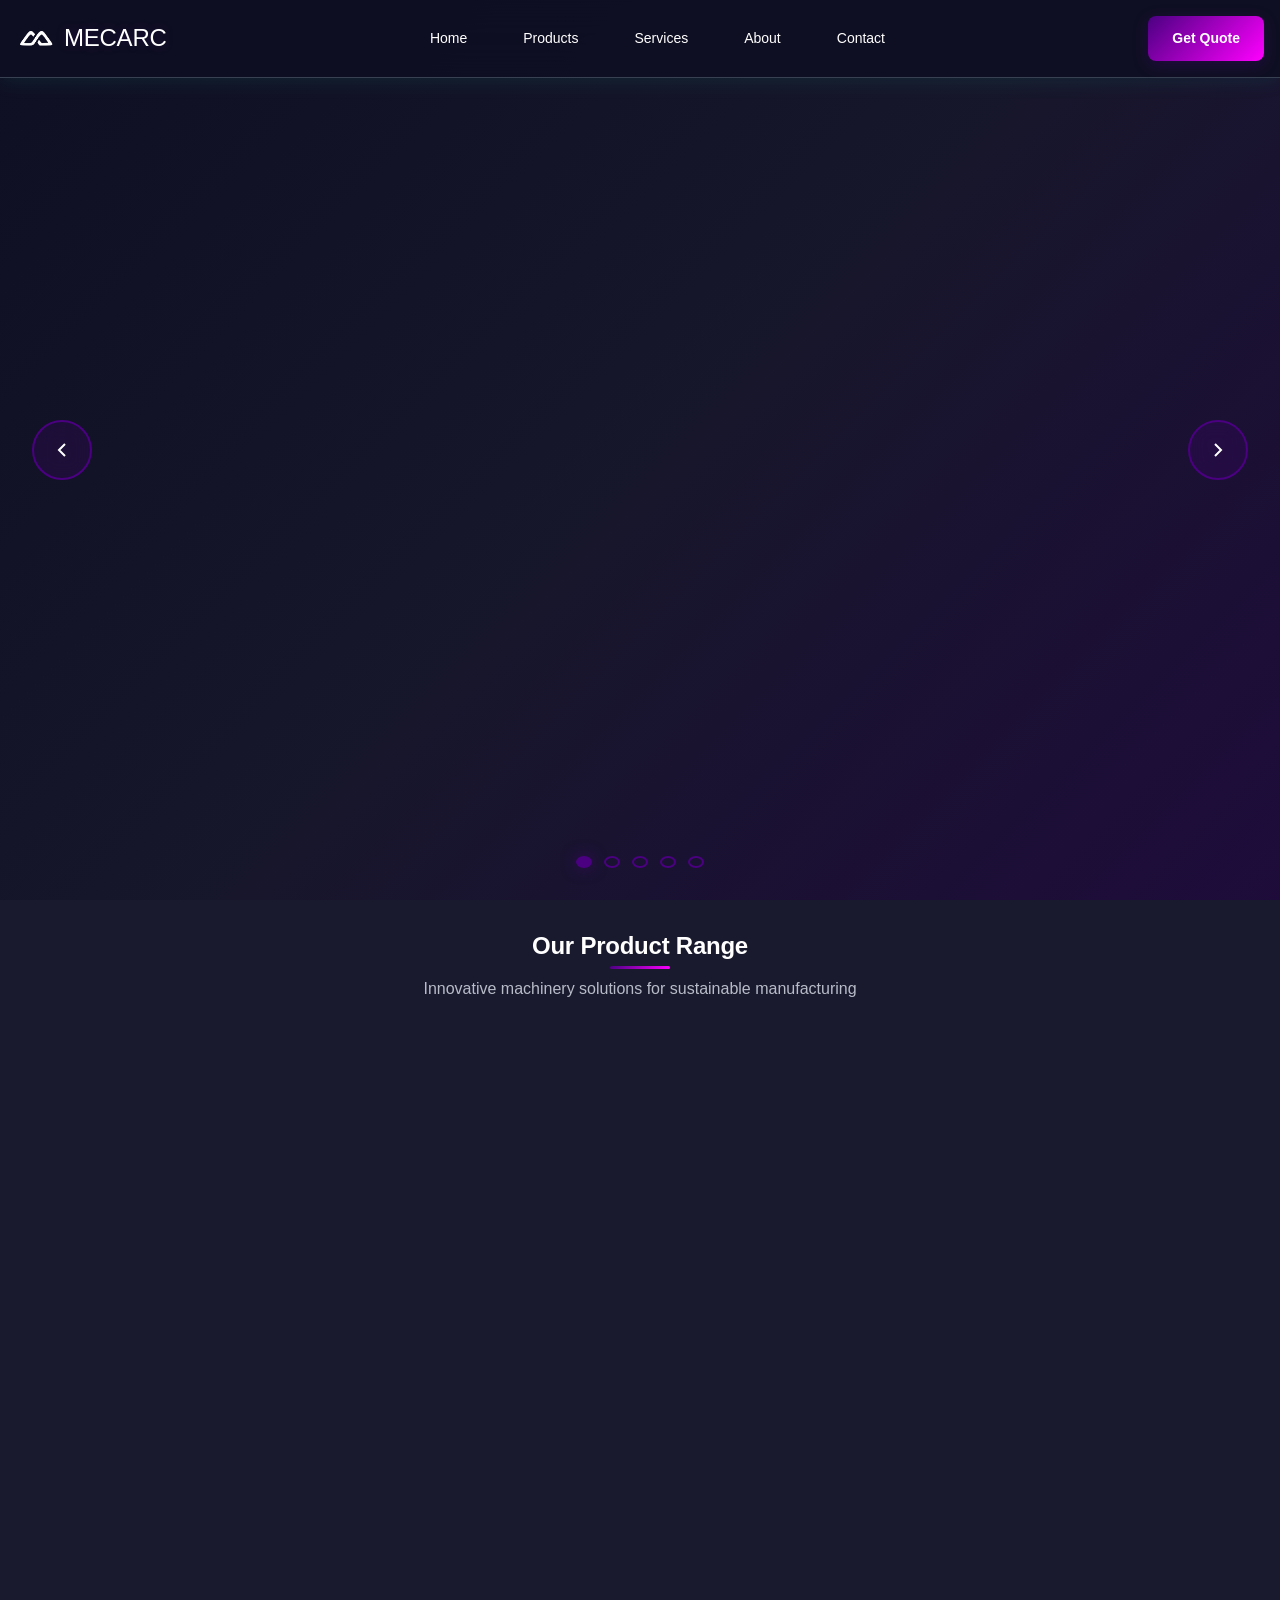
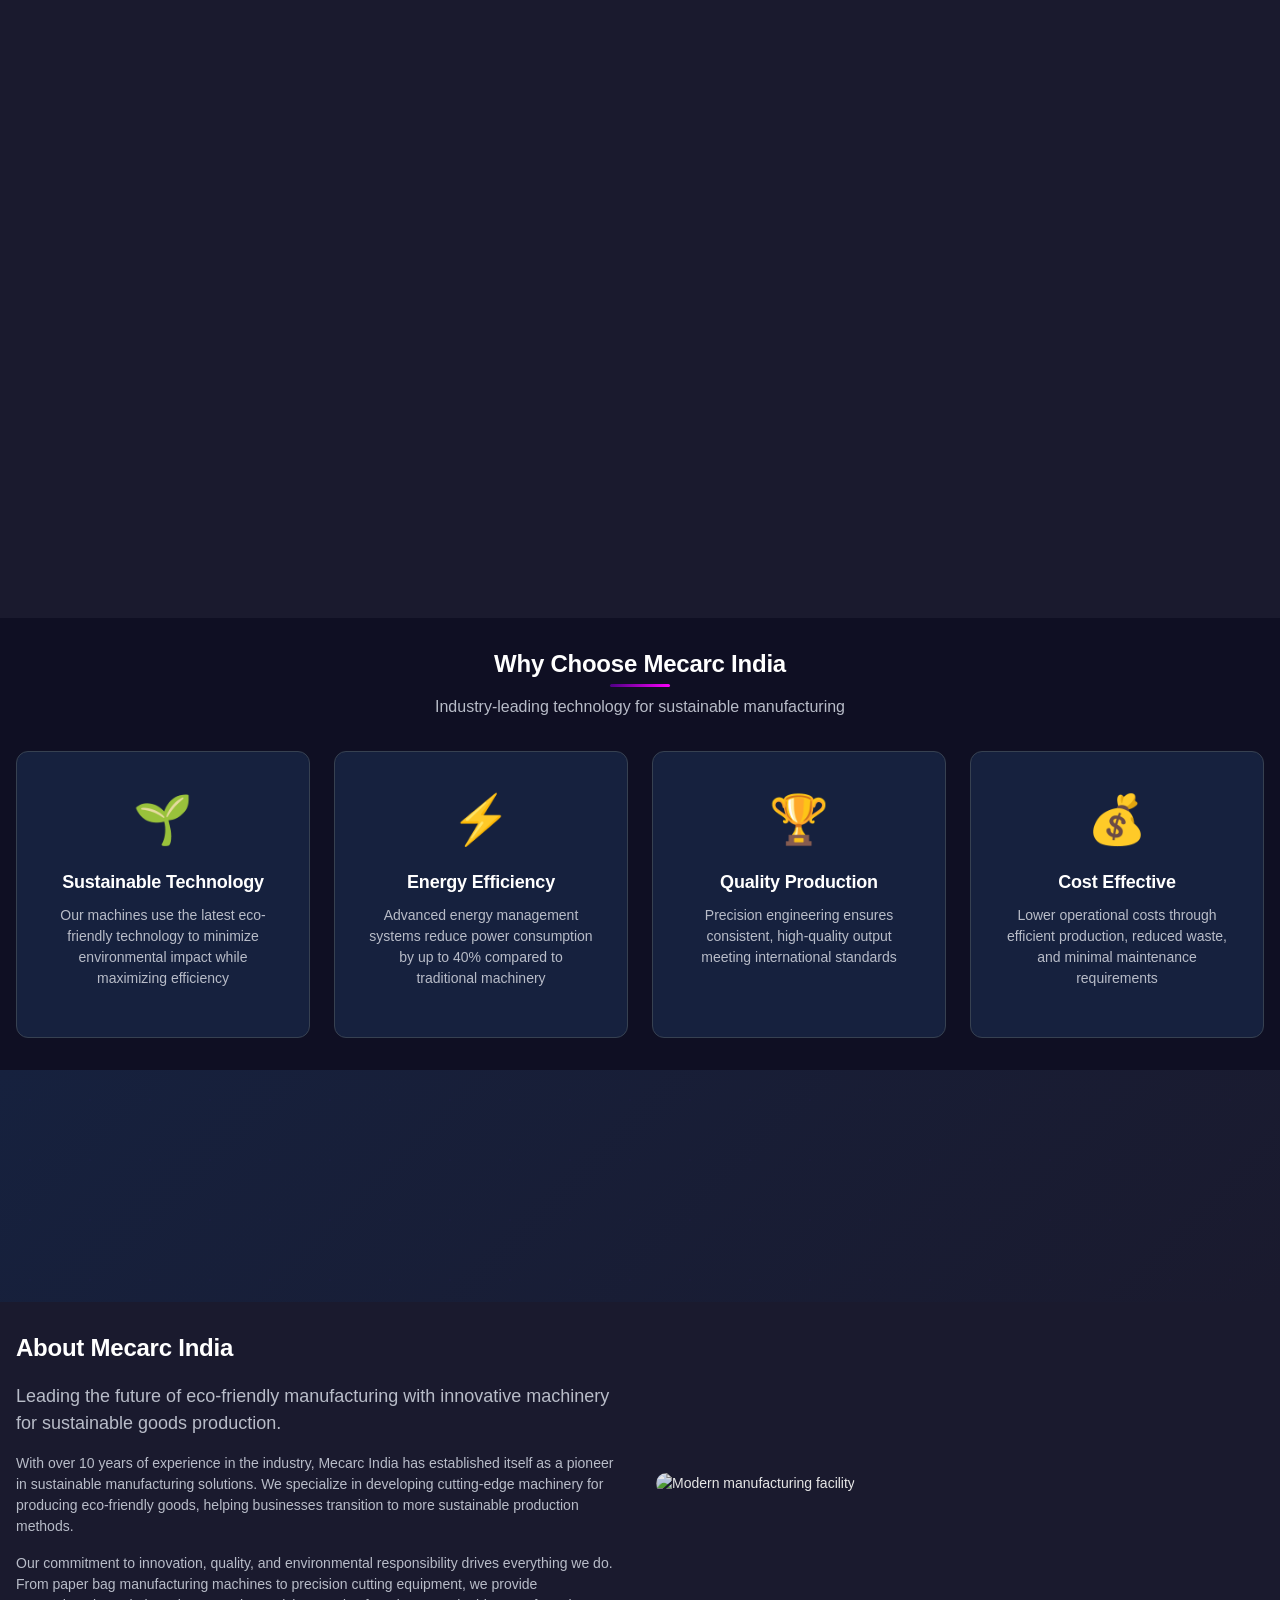
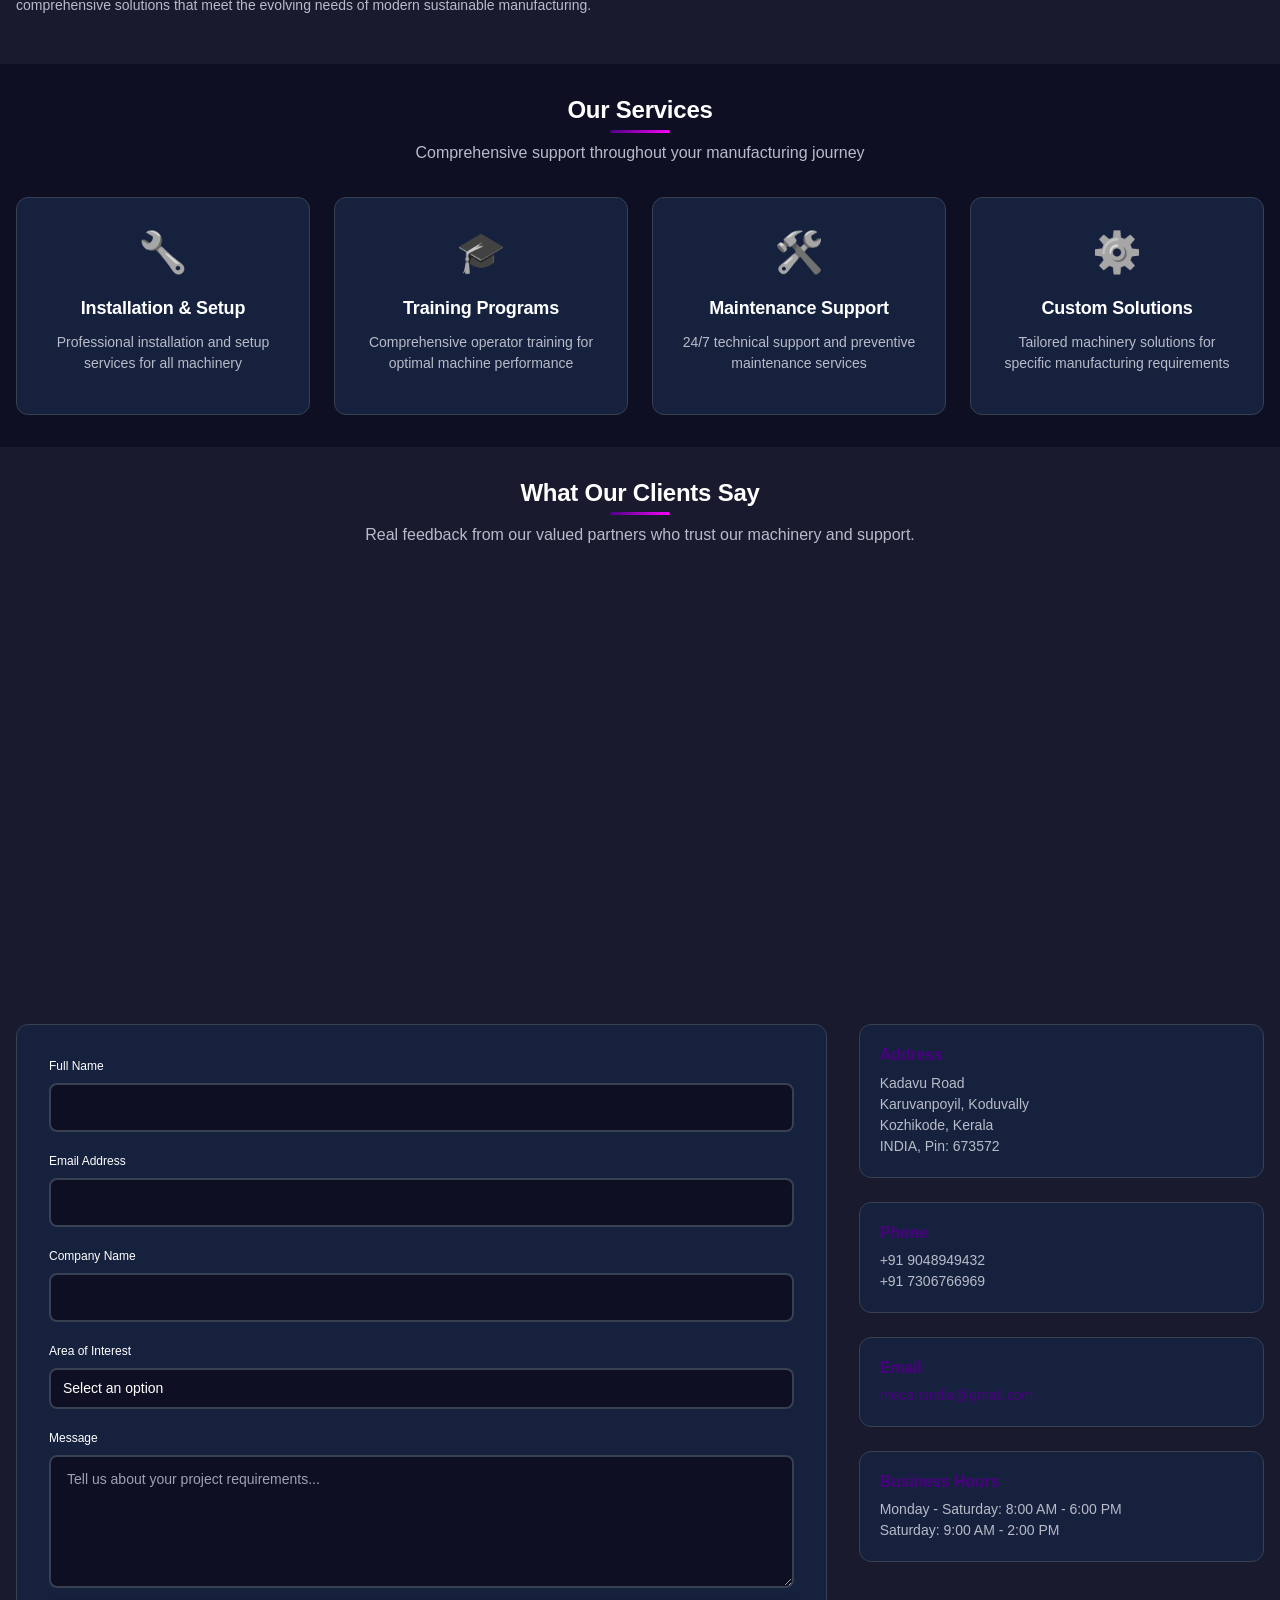
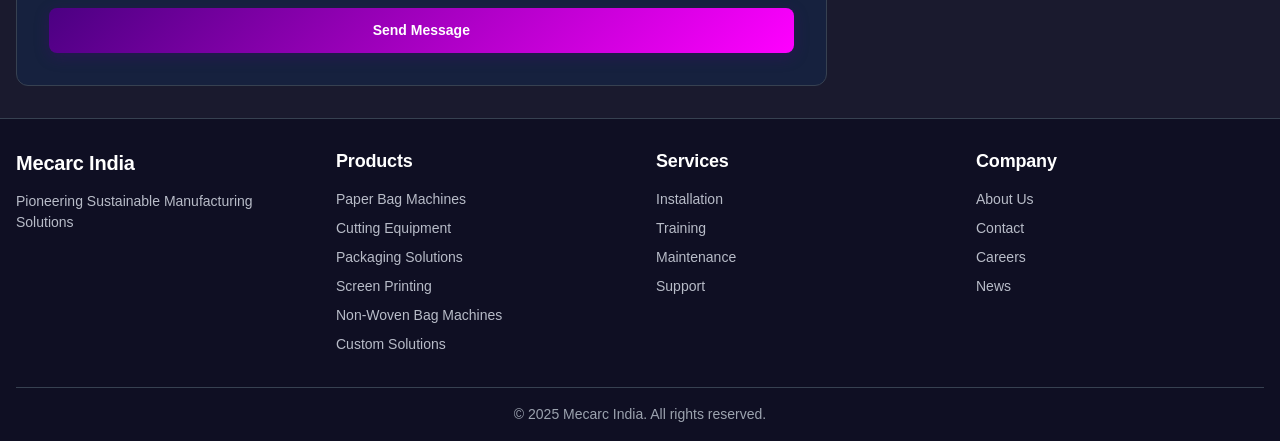
==== index.html @ 3e366e34 "first commit" ====
<!DOCTYPE html>
<html lang="en">
<head>
    <meta charset="UTF-8">
    <meta name="viewport" content="width=device-width, initial-scale=1.0">
    <title>MECARC</title>
    <link rel="icon" type="image/png" href="./assets/logo_main-removebg-preview.png">
    <link rel="stylesheet" href="/style.css">
    <link rel="preconnect" href="https://fonts.googleapis.com">
    <link rel="stylesheet" href="https://cdnjs.cloudflare.com/ajax/libs/font-awesome/7.0.1/css/all.min.css" integrity="sha512-2SwdPD6INVrV/lHTZbO2nodKhrnDdJK9/kg2XD1r9uGqPo1cUbujc+IYdlYdEErWNu69gVcYgdxlmVmzTWnetw==" crossorigin="anonymous" referrerpolicy="no-referrer" />
<link rel="preconnect" href="https://fonts.gstatic.com" crossorigin>
</head>
<body>
    <!-- Loading Screen -->
    <div id="loading-screen" class="loading-screen">
        <div class="loading-content">
            <div class="loading-logo">
                <div class="loading-logobb">
                    <img src="./assets/logo_white.png" alt="">
                    <h1>MECARC </h1>
                </div>
                <p class="loading-tagline">Pioneering Sustainable Manufacturing Solutions</p>
            </div>
            <div class="loading-spinner">
                <div class="spinner-ring"></div>
                <div class="spinner-ring"></div>
                <div class="spinner-ring"></div>
            </div>
            <div class="loading-progress">
                <div class="progress-bar">
                    <div class="progress-fill" id="progress-fill"></div>
                </div>
                <p class="loading-text" id="loading-text">Initializing sustainable solutions...</p>
            </div>
        </div>
        <div class="loading-particles">
            <div class="particle"></div>
            <div class="particle"></div>
            <div class="particle"></div>
            <div class="particle"></div>
            <div class="particle"></div>
        </div>
    </div>

    <!-- Header -->
    <header class="header">
        <nav class="container">
            <div class="nav-wrapper">
                <div class="logo">
                    <img src="./assets/logo_white.png" alt="logo">
                    <h2>MECARC</h2>
                </div>
                <ul class="nav-menu">
                    <li><a href="#home">Home</a></li>
                    <li><a href="#products">Products</a></li>
                    <li><a href="#services">Services</a></li>
                    <li><a href="#about">About</a></li>
                    <li><a href="#contact">Contact</a></li>
                </ul>
                <button class="btn btn--primary btn-sm " id="quote-btn">Get Quote</button>
                <button class="mobile-menu-toggle" id="mobile-toggle">
                    <span></span>
                    <span></span>
                    <span></span>
                </button>
            </div>
        </nav>
    </header>

    <!-- Hero Section with Carousel -->
    <section id="home" class="hero" class="heromain">
        <div class="hero-carousel">
            <div class="carousel-container">
                <div class="carousel-slides">
                    <div class="carousel-slide active">
                        <img data-src="https://pplx-res.cloudinary.com/image/upload/v1758708338/pplx_project_search_images/d7241088b15292969fc5c5bc770f0014090178eb.png" alt="Precision Cutting Technology" class="lazy-image">
                        <div class="carousel-overlay">
                            <div class="container">
                                <div class="carousel-content slide-animate" data-direction="left">
                                    <h1>Advanced Paper Bag Manufacturing</h1>
                                    <p class="carousel-subtitle">High-speed, eco-friendly production lines</p>
                                    <p class="carousel-description">State-of-the-art paper bag making machines producing 100-400 bags per minute with minimal environmental impact</p>
                                    <div class="hero-buttons">
                                        <button class="btn btn--primary btn--lg">Explore Products</button>
                                        <button class="btn btn--outline btn--lg">Learn More</button>
                                    </div>
                                </div>
                            </div>
                        </div>
                    </div>
                    <div class="carousel-slide">
                        <img src="https://pplx-res.cloudinary.com/image/upload/v1756820687/pplx_project_search_images/abcceca592b57b7df2e86b89976ed5fc7b86e25b.png" alt="Advanced Paper Bag Manufacturing" class="lazy-image loaded">
                        <div class="carousel-overlay">
                            <div class="container">
                                <div class="carousel-content slide-animate" data-direction="left">
                                    <h1>Precision Cutting Technology</h1>
                                    <p class="carousel-subtitle">Automated cutting solutions for sustainable materials</p>
                                    <p class="carousel-description">Advanced cutting equipment with laser precision and material optimization for maximum efficiency</p>
                                    <div class="hero-buttons">
                                        <button class="btn btn--primary btn--lg">Explore Products</button>
                                        <button class="btn btn--outline btn--lg">Learn More</button>
                                    </div>
                                </div>
                            </div>
                        </div>
                    </div>
                    <div class="carousel-slide">
                        <img data-src="https://pplx-res.cloudinary.com/image/upload/v1758708338/pplx_project_search_images/3263dfacdeaad4b8c112d42db6dfe8876775d1c0.png" alt="Sustainable Packaging Solutions" class="lazy-image">
                        <div class="carousel-overlay">
                            <div class="container">
                                <div class="carousel-content slide-animate" data-direction="left">
                                    <h1>Sustainable Packaging Solutions</h1>
                                    <p class="carousel-subtitle">Complete eco-friendly packaging production lines</p>
                                    <p class="carousel-description">Integrated packaging systems for biodegradable and recyclable packaging materials</p>
                                    <div class="hero-buttons">
                                        <button class="btn btn--primary btn--lg">Explore Products</button>
                                        <button class="btn btn--outline btn--lg">Learn More</button>
                                    </div>
                                </div>
                            </div>
                        </div>
                    </div>
                    <div class="carousel-slide">
                        <img data-src="https://pplx-res.cloudinary.com/image/upload/v1754898346/pplx_project_search_images/19fd70a22fcf6950030238e7413998859d4ea898.png" alt="Industrial Automation Excellence" class="lazy-image">
                        <div class="carousel-overlay">
                            <div class="container">
                                <div class="carousel-content slide-animate" data-direction="left">
                                    <h1>Industrial Automation Excellence</h1>
                                    <p class="carousel-subtitle">Smart manufacturing for sustainable production</p>
                                    <p class="carousel-description">Robotic automation and AI-driven systems for efficient, sustainable manufacturing processes</p>
                                    <div class="hero-buttons">
                                        <button class="btn btn--primary btn--lg">Explore Products</button>
                                        <button class="btn btn--outline btn--lg">Learn More</button>
                                    </div>
                                </div>
                            </div>
                        </div>
                    </div>
                    <div class="carousel-slide">
                        <img data-src="https://pplx-res.cloudinary.com/image/upload/v1755081515/pplx_project_search_images/ad6e1b0fec8a05e3d9b2b88b2b0d9cd422f11662.png" alt="Green Manufacturing Facilities" class="lazy-image">
                        <div class="carousel-overlay">
                            <div class="container">
                                <div class="carousel-content slide-animate" data-direction="left">
                                    <h1>Green Manufacturing Facilities</h1>
                                    <p class="carousel-subtitle">Energy-efficient production environments</p>
                                    <p class="carousel-description">Modern facilities designed for maximum energy efficiency and minimal environmental footprint</p>
                                    <div class="hero-buttons">
                                        <button class="btn btn--primary btn--lg">Explore Products</button>
                                        <button class="btn btn--outline btn--lg">Learn More</button>
                                    </div>
                                </div>
                            </div>
                        </div>
                    </div>
                </div>
                
                <!-- Carousel Navigation -->
                <button class="carousel-btn carousel-prev" id="prevBtn">
                    <svg width="24" height="24" viewBox="0 0 24 24" fill="none" stroke="currentColor" stroke-width="2">
                        <polyline points="15,18 9,12 15,6"></polyline>
                    </svg>
                </button>
                <button class="carousel-btn carousel-next" id="nextBtn">
                    <svg width="24" height="24" viewBox="0 0 24 24" fill="none" stroke="currentColor" stroke-width="2">
                        <polyline points="9,18 15,12 9,6"></polyline>
                    </svg>
                </button>
                
                <!-- Carousel Indicators -->
                <div class="carousel-indicators">
                    <button class="carousel-indicator active" data-slide="0"></button>
                    <button class="carousel-indicator" data-slide="1"></button>
                    <button class="carousel-indicator" data-slide="2"></button>
                    <button class="carousel-indicator" data-slide="3"></button>
                    <button class="carousel-indicator" data-slide="4"></button>
                </div>
            </div>
        </div>
    </section>

    <!-- Products Section -->
    <section id="products" class="products">
        <div class="container">
            <div class="section-header">
                <h2>Our Product Range</h2>
                <p>Innovative machinery solutions for sustainable manufacturing</p>
            </div>
            <div class="products-grid">
                <div class="product-card slide-animate" data-direction="left" data-delay="0">
                    <div class="product-image">
                        <img src="https://pplx-res.cloudinary.com/image/upload/v1756820687/pplx_project_search_images/abcceca592b57b7df2e86b89976ed5fc7b86e25b.png" alt="Paper Bag Manufacturing Machine" class="lazy-image loaded">
                    </div>
                    <div class="product-content">
                        <h3>Paper Bag Manufacturing Machines</h3>
                        <p>Fully automatic paper bag making machines producing 100-400 bags per minute with minimal waste</p>
                        <ul class="feature-list">
                            <li>High-speed production</li>
                            <li>Energy efficient</li>
                            <li>Minimal waste generation</li>
                            <li>Easy operation</li>
                        </ul>
                        <a href="/products/product-details.html" id="paper-bag-learn-more" class="btn btn--primary">Learn More</a>
                    </div>
                </div>

                <div class="product-card slide-animate" data-direction="right" data-delay="200">
                    <div class="product-image">
                        <img src="https://pplx-res.cloudinary.com/image/upload/v1758708338/pplx_project_search_images/d7241088b15292969fc5c5bc770f0014090178eb.png" alt="Precision Cutting Equipment" class="lazy-image loaded">
                    </div>
                    <div class="product-content">
                        <h3>Precision Cutting Equipment</h3>
                        <p>Advanced cutting machines for sustainable materials with precision and efficiency</p>
                        <ul class="feature-list">
                            <li>Laser precision</li>
                            <li>Material optimization</li>
                            <li>Automated cutting</li>
                            <li>Safety systems</li>
                        </ul>
                        <a href="/products/product-details-cutting.html" id="cutting-equipment-learn-more" class="btn btn--primary">Learn More</a>
                    </div>
                </div>

                <div class="product-card slide-animate" data-direction="left" data-delay="400">
                    <div class="product-image">
                        <img src="https://pplx-res.cloudinary.com/image/upload/v1758708338/pplx_project_search_images/3263dfacdeaad4b8c112d42db6dfe8876775d1c0.png" alt="Eco-Packaging Solutions" class="lazy-image loaded">
                    </div>
                    <div class="product-content">
                        <h3>Eco-Packaging Solutions</h3>
                        <p>Complete packaging line equipment for environmentally friendly packaging materials</p>
                        <ul class="feature-list">
                            <li>Recyclable materials</li>
                            <li>Reduced packaging</li>
                            <li>Automated systems</li>
                            <li>Quality control</li>
                        </ul>
                        <a href="/products/product-details-eco-packaging.html" id="eco-packaging-learn-more" class="btn btn--primary">Learn More</a>
                    </div>
                </div>

                <div class="product-card slide-animate" data-direction="right" data-delay="0">
                    <div class="product-image">
                        <img src="/assets/Screen Printing Machine.png" alt="Screen Printing Machine" class="lazy-image loaded">
                    </div>
                    <div class="product-content">
                        <h3>Screen Printing Machine</h3>
                        <p>Versatile screen printing machines for high-quality prints on textiles, paper, and other flat substrates.</p>
                        <ul class="feature-list">
                            <li>Multi-color stations</li>
                            <li>Precise registration</li>
                            <li>Durable construction</li>
                            <li>Easy adjustments</li>
                        </ul>
                        <a href="/products/product-details-screen-printing.html" id="screen-printing-learn-more" class="btn btn--primary">Learn More</a>
                    </div>
                </div>

                <div class="product-card slide-animate" data-direction="left" data-delay="200">
                    <div class="product-image">
                        <img src="/assets/cleaned_image (1).png" alt="Non-Woven Bag Making Machine" class="lazy-image loaded">
                    </div>
                    <div class="product-content">
                        <h3>Non-Woven Bag Making Machines</h3>
                        <p>Efficiently produce durable, reusable non-woven fabric bags in various shapes and sizes.</p>
                        <ul class="feature-list">
                            <li>Multiple bag types</li>
                            <li>Computerized control</li>
                            <li>High production speed</li>
                            <li>Eco-friendly alternative</li>
                        </ul>
                        <a href="/products/product-details-non-woven.html" id="non-woven-learn-more" class="btn btn--primary">Learn More</a>
                    </div>
                </div>

                <div class="product-card slide-animate" data-direction="right" data-delay="400">
                    <div class="product-image">
                        <img src="/assets/Paper Straw Making Machines.jpeg" alt="Paper Straw Making Machine" class="lazy-image loaded">
                    </div>
                    <div class="product-content">
                        <h3>Paper Straw Making Machines</h3>
                        <p>Automated solutions for manufacturing biodegradable and food-safe paper drinking straws.</p>
                        <ul class="feature-list">
                            <li>Multi-blade cutting</li>
                            <li>High-speed winding</li>
                            <li>Food-grade materials</li>
                            <li>Adjustable straw diameter</li>
                        </ul>
                        <a href="/products/product-details-paper-straw.html" id="paper-straw-learn-more" class="btn btn--primary">Learn More</a>
                    </div>
                </div>

            </div>
        </div>
    </section>

    <!-- Benefits Section -->
    <section class="benefits">
        <div class="container">
            <div class="section-header">
                <h2>Why Choose Mecarc India</h2>
                <p>Industry-leading technology for sustainable manufacturing</p>
            </div>
            <div class="benefits-grid">
                <div class="benefit-card">
                    <div class="benefit-icon">🌱</div>
                    <h3>Sustainable Technology</h3>
                    <p>Our machines use the latest eco-friendly technology to minimize environmental impact while maximizing efficiency</p>
                </div>
                <div class="benefit-card">
                    <div class="benefit-icon">⚡</div>
                    <h3>Energy Efficiency</h3>
                    <p>Advanced energy management systems reduce power consumption by up to 40% compared to traditional machinery</p>
                </div>
                <div class="benefit-card">
                    <div class="benefit-icon">🏆</div>
                    <h3>Quality Production</h3>
                    <p>Precision engineering ensures consistent, high-quality output meeting international standards</p>
                </div>
                <div class="benefit-card">
                    <div class="benefit-icon">💰</div>
                    <h3>Cost Effective</h3>
                    <p>Lower operational costs through efficient production, reduced waste, and minimal maintenance requirements</p>
                </div>
            </div>
        </div>
    </section>

    <!-- Statistics Section -->
    <section class="stats">
        <div class="container">
            <div class="about-stats slide-animate" data-direction="right">
                <div class="stats-grid">
                    <div class="stat-item">
                        <div class="stat-number" data-target="500+">0</div>
                        <div class="stat-label">Machines Delivered</div>
                        <div class="stat-description">Successfully installed worldwide</div>
                    </div>
                    <div class="stat-item">
                        <div class="stat-number" data-target="10+">0</div>
                        <div class="stat-label">Years Experience</div>
                        <div class="stat-description">In sustainable manufacturing</div>
                    </div>
                    <!-- <div class="stat-item">
                        <div class="stat-number" data-target="50+">50+</div>
                        <div class="stat-label">Countries Served</div>
                        <div class="stat-description">Global reach and presence</div>
                    </div> -->
                    <div class="stat-item">
                        <div class="stat-number" data-target="95%">0</div>
                        <div class="stat-label">Client Satisfaction</div>
                        <div class="stat-description">Proven track record</div>
                    </div>
                </div>
            </div>
        </div>
    </section>

    <!-- About Section -->
    <section id="about" class="about">
        <div class="container">
            <div class="about-content">
                <div class="about-text">
                    <h2>About Mecarc India</h2>
                    <p class="lead">Leading the future of eco-friendly manufacturing with innovative machinery for sustainable goods production.</p>
                    <p>With over 10 years of experience in the industry, Mecarc India has established itself as a pioneer in sustainable manufacturing solutions. We specialize in developing cutting-edge machinery for producing eco-friendly goods, helping businesses transition to more sustainable production methods.</p>
                    <p>Our commitment to innovation, quality, and environmental responsibility drives everything we do. From paper bag manufacturing machines to precision cutting equipment, we provide comprehensive solutions that meet the evolving needs of modern sustainable manufacturing.</p>
                </div>
                <div class="about-image">
                    <img src="https://pplx-res.cloudinary.com/image/upload/v1755003966/pplx_project_search_images/2d55a31114333a74ea7f3830bb9bb2f15fbdda58.png" alt="Modern manufacturing facility" class="lazy-image loaded">
                </div>
            </div>
        </div>
    </section>

    <!-- Services Section -->
    <section id="services" class="services">
        <div class="container">
            <div class="section-header">
                <h2>Our Services</h2>
                <p>Comprehensive support throughout your manufacturing journey</p>
            </div>
            <div class="services-grid">
                <div class="service-card">
                    <div class="service-icon">🔧</div>
                    <h3>Installation & Setup</h3>
                    <p>Professional installation and setup services for all machinery</p>
                </div>
                <div class="service-card">
                    <div class="service-icon">🎓</div>
                    <h3>Training Programs</h3>
                    <p>Comprehensive operator training for optimal machine performance</p>
                </div>
                <div class="service-card">
                    <div class="service-icon">🛠️</div>
                    <h3>Maintenance Support</h3>
                    <p>24/7 technical support and preventive maintenance services</p>
                </div>
                <div class="service-card">
                    <div class="service-icon">⚙️</div>
                    <h3>Custom Solutions</h3>
                    <p>Tailored machinery solutions for specific manufacturing requirements</p>
                </div>
            </div>
        </div>
    </section>

    <!-- Testimonials Section -->
    <section id="testimonials" class="testimonials">
        <div class="container">
            <div class="section-header">
                <h2>What Our Clients Say</h2>
                <p>Real feedback from our valued partners who trust our machinery and support.</p>
            </div>
            <div class="testimonials-grid">
                <div class="testimonial-card slide-animate" data-direction="left" data-delay="0">
                    <div class="testimonial-stars">
                        <i class="fa-solid fa-star"></i><i class="fa-solid fa-star"></i><i class="fa-solid fa-star"></i><i class="fa-solid fa-star"></i><i class="fa-solid fa-star"></i>
                    </div>
                    <blockquote class="testimonial-quote">
                        "The paper bag machine we purchased from Mecarc has transformed our production. It's efficient, reliable, and the support has been outstanding. Our output has doubled!"
                    </blockquote>
                    <div class="testimonial-author">
                        <h4>Anand Kumar</h4>
                        <p>CEO, Green Pack Solutions</p>
                    </div>
                </div>
                <div class="testimonial-card slide-animate" data-direction="up" data-delay="200">
                    <div class="testimonial-stars">
                        <i class="fa-solid fa-star"></i><i class="fa-solid fa-star"></i><i class="fa-solid fa-star"></i><i class="fa-solid fa-star"></i><i class="fa-solid fa-star-half-stroke"></i>
                    </div>
                    <blockquote class="testimonial-quote">
                        "Mecarc's precision cutting equipment is second to none. The accuracy is incredible, and it has significantly reduced our material waste. A fantastic investment."
                    </blockquote>
                    <div class="testimonial-author">
                        <h4>Priya Sharma</h4>
                        <p>Operations Manager, EcoCutters Ltd.</p>
                    </div>
                </div>
                <div class="testimonial-card slide-animate" data-direction="right" data-delay="400">
                    <div class="testimonial-stars">
                        <i class="fa-solid fa-star"></i><i class="fa-solid fa-star"></i><i class="fa-solid fa-star"></i><i class="fa-solid fa-star"></i><i class="fa-solid fa-star"></i>
                    </div>
                    <blockquote class="testimonial-quote">
                        "We were looking for a complete eco-packaging solution, and Mecarc delivered beyond our expectations. Their team is knowledgeable and their machines are top-tier."
                    </blockquote>
                    <div class="testimonial-author">
                        <h4>Rajesh Singh</h4>
                        <p>Founder, Earthly Goods</p>
                    </div>
                </div>
            </div>
        </div>
    </section>

    <!-- Contact Section -->
    <section id="contact" class="contact">
        <div class="container">
            <div class="section-header slide-animate" data-direction="left">
                <h2>Get In Touch</h2>
                <p>Ready to transform your manufacturing process? Contact us today</p>
            </div>
            <div class="contact-content">
                <div class="contact-form">
                    <form id="contactForm">
                        <div class="form-group">
                            <label for="name" class="form-label">Full Name</label>
                            <input type="text" id="name" name="name" class="form-control" required>
                        </div>
                        <div class="form-group">
                            <label for="email" class="form-label">Email Address</label>
                            <input type="email" id="email" name="email" class="form-control" required>
                        </div>
                        <div class="form-group">
                            <label for="company" class="form-label">Company Name</label>
                            <input type="text" id="company" name="company" class="form-control">
                        </div>
                        <div class="form-group">
                            <label for="interest" class="form-label">Area of Interest</label>
                            <select id="interest" name="interest" class="form-control">
                                <option value="">Select an option</option>
                                <option value="paper-bag-machines">Paper Bag Machines</option>
                                <option value="cutting-equipment">Cutting Equipment</option>
                                <option value="packaging-solutions">Packaging Solutions</option>
                                <option value="screen-printing-machine">Screen Printing Machine</option>
                                <option value="non-woven-bag-machine">Non-Woven Bag Making Machine</option>
                                <option value="paper-straw-machine">Paper Straw Making Machine</option>
                                <option value="custom-solutions">Custom Solutions</option>
                            </select>
                        </div>
                        <div class="form-group">
                            <label for="message" class="form-label">Message</label>
                            <textarea id="message" name="message" rows="5" class="form-control" placeholder="Tell us about your project requirements..."></textarea>
                        </div>
                        <button type="submit" class="btn btn--primary btn--full-width">Send Message</button>
                    </form>
                </div>
                <div class="contact-info">
                    <div class="contact-item">
                        <h4><i class="fa-solid fa-location-dot"></i> Address</h4>
                        <p>Kadavu Road <br> Karuvanpoyil, Koduvally <br> Kozhikode, Kerala <br> INDIA, Pin: 673572</p>
                    </div>
                    <div class="contact-item">
                        <h4><i class="fa-solid fa-phone"></i> Phone</h4>
                        <p>+91 9048949432 <br> +91 7306766969</p>
                    </div>
                    <div class="contact-item">
                        <h4><i class="fa-solid fa-envelope"></i> Email</h4>
                        <p><a href="mailto:mecarcindia@gmail.com">mecarcindia@gmail.com</a></p>
                    </div>
                    <div class="contact-item">
                        <h4><i class="fa-solid fa-clock"></i> Business Hours</h4>
                        <p>Monday - Saturday: 8:00 AM - 6:00 PM<br>Saturday: 9:00 AM - 2:00 PM</p>
                    </div>
                </div>
            </div>
        </div>
    </section>

    <!-- Footer -->
    <footer class="footer">
        <div class="container">
            <div class="footer-content">
                <div class="footer-section">
                    <h3>Mecarc India</h3>
                    <p>Pioneering Sustainable Manufacturing Solutions</p>
                    <div class="social-links">
                        <a href="https://wa.me/919048949432" target="_blank"><i class="fa-brands fa-whatsapp fa-xl" style="color: #ffffff;"></i></a>
                        <a href="https://www.instagram.com/mecarc_machinery" target="_blank"><i class="fa-brands fa-instagram fa-xl" style="color: #ffffff;"></i></a>
                        <a href="https://youtube.com/@mecarc_machinery" target="_blank"><i class="fa-brands fa-youtube fa-xl" style="color: #ffffff;"></i></a>
                        <a href="https://www.facebook.com/mecarc.in" target="_blank"><i class="fa-brands fa-facebook fa-xl" style="color: #ffffff;"></i></a>
                        <a href="#" target="_blank"><i class="fa-brands fa-linkedin fa-xl" style="color: #ffffff;"></i></a>
                        <a href="#" target="_blank"><i class="fa-brands fa-twitter fa-xl" style="color: #ffffff;"></i></a>
                    </div>
                </div>
                <div class="footer-section">
                    <h4>Products</h4>
                    <ul>
                        <li><a href="#products">Paper Bag Machines</a></li>
                        <li><a href="#products">Cutting Equipment</a></li>
                        <li><a href="product-details-eco-packaging.html">Packaging Solutions</a></li>
                        <li><a href="product-details-screen-printing.html">Screen Printing</a></li>
                        <li><a href="product-details-non-woven.html">Non-Woven Bag Machines</a></li>
                        <li><a href="#products">Custom Solutions</a></li>
                    </ul>
                </div>
                <div class="footer-section">
                    <h4>Services</h4>
                    <ul>
                        <li><a href="#services">Installation</a></li>
                        <li><a href="#services">Training</a></li>
                        <li><a href="#services">Maintenance</a></li>
                        <li><a href="#services">Support</a></li>
                    </ul>
                </div>
                <div class="footer-section">
                    <h4>Company</h4>
                    <ul>
                        <li><a href="#about">About Us</a></li>
                        <li><a href="#contact">Contact</a></li>
                        <li><a href="#">Careers</a></li>
                        <li><a href="#">News</a></li>
                    </ul>
                </div>
            </div>
            <div class="footer-bottom">
                <p>&copy; 2025 Mecarc India. All rights reserved.</p>
            </div>
        </div>
    </footer>

    <!-- Quote Modal -->
    <div class="modal hidden" id="quoteModal">
        <div class="modal-overlay"></div>
        <div class="modal-content">
            <div class="modal-header">
                <h3>Request a Quote</h3>
                <button class="modal-close" id="modalClose">&times;</button>
            </div>
            <div class="modal-body">
                <form id="quoteForm">
                    <div class="form-group">
                        <label for="quoteName" class="form-label">Full Name</label>
                        <input type="text" id="quoteName" name="name" class="form-control" required>
                    </div>
                    <div class="form-group">
                        <label for="quoteEmail" class="form-label">Email Address</label>
                        <input type="email" id="quoteEmail" name="email" class="form-control" required>
                    </div>
                    <div class="form-group">
                        <label for="quoteCompany" class="form-label">Company Name</label>
                        <input type="text" id="quoteCompany" name="company" class="form-control" required>
                    </div>
                    <div class="form-group">
                        <label for="quoteProduct" class="form-label">Product Interest</label>
                        <select id="quoteProduct" name="product" class="form-control" required>
                            <option value="">Select a product</option>
                            <option value="paper-bag-machines">Paper Bag Manufacturing Machines</option>
                            <option value="cutting-equipment">Precision Cutting Equipment</option>
                            <option value="packaging-solutions">Eco-Packaging Solutions</option>
                            <option value="screen-printing-machine">Screen Printing Machine</option>
                            <option value="non-woven-bag-machine">Non-Woven Bag Making Machine</option>
                            <option value="paper-straw-machine">Paper Straw Making Machine</option>
                        </select>
                    </div>
                    <div class="form-group">
                        <label for="quoteRequirements" class="form-label">Requirements</label>
                        <textarea id="quoteRequirements" name="requirements" rows="4" class="form-control" placeholder="Please describe your specific requirements..."></textarea>
                    </div>
                    <button type="submit" class="btn btn--primary btn--full-width">Submit Quote Request</button>
                </form>
            </div>
        </div>
    </div>

    <script src="script.js"></script>
</body>
</html>
---- style.css ----
:root {
  /* Primitive Color Tokens */
  --color-white: rgba(255, 255, 255, 1);
  --color-black: rgba(0, 0, 0, 1);
  --color-cream-50: rgba(252, 252, 249, 1);
  --color-cream-100: rgba(255, 255, 253, 1);
  --color-gray-200: rgba(245, 245, 245, 1);
  --color-gray-300: rgba(167, 169, 169, 1);
  --color-gray-400: rgba(119, 124, 124, 1);
  --color-slate-500: rgba(98, 108, 113, 1);
  --color-brown-600: rgba(94, 82, 64, 1);
  --color-charcoal-700: rgba(31, 33, 33, 1);
  --color-charcoal-800: rgba(38, 40, 40, 1);
  --color-slate-900: rgba(19, 52, 59, 1);
  /* --color-teal-300: rgba(50, 184, 198, 1);
  --color-teal-400: rgba(45, 166, 178, 1);
  --color-teal-500: rgba(33, 128, 141, 1);
  --color-teal-600: rgba(29, 116, 128, 1);
  --color-teal-700: rgba(26, 104, 115, 1);
  --color-teal-800: rgba(41, 150, 161, 1); */
  --color-teal-300: rgba(150, 80, 200, 1);
  --color-teal-400: rgba(130, 60, 190, 1);
  --color-teal-500: rgba(111, 45, 178, 1); /* base indigo–magenta blend */
  --color-teal-600: rgba(95, 35, 160, 1);
  --color-teal-700: rgba(75, 0, 130, 1);
  --color-teal-800: rgba(140, 70, 180, 1);
  --color-red-400: rgba(255, 84, 89, 1);
  --color-red-500: rgba(192, 21, 47, 1);
  --color-orange-400: rgba(230, 129, 97, 1);
  --color-orange-500: rgba(168, 75, 47, 1);

  /* RGB versions for opacity control */
  --color-brown-600-rgb: 94, 82, 64;
  --color-teal-500-rgb: 111, 45, 178;
  --color-slate-900-rgb: 19, 52, 59;
  --color-slate-500-rgb: 98, 108, 113;
  --color-red-500-rgb: 192, 21, 47;
  --color-red-400-rgb: 255, 84, 89;
  --color-orange-500-rgb: 168, 75, 47;
  --color-orange-400-rgb: 230, 129, 97;

  /* Background color tokens */
  --color-bg-1: rgba(59, 130, 246, 0.08); /* Light blue */
  --color-bg-2: rgba(245, 158, 11, 0.08); /* Light yellow */
  --color-bg-3: rgba(34, 197, 94, 0.08);  /* Light green */
  --color-bg-4: rgba(239, 68, 68, 0.08);  /* Light red */
  --color-bg-5: rgba(147, 51, 234, 0.08); /* Light purple */
  --color-bg-6: rgba(249, 115, 22, 0.08); /* Light orange */
  --color-bg-7: rgba(236, 72, 153, 0.08); /* Light pink */
  --color-bg-8: rgba(6, 182, 212, 0.08);  /* Light cyan */

  /* Semantic Color Tokens */
  --color-background: var(--color-cream-50);
  --color-surface: var(--color-cream-100);
  --color-text: var(--color-slate-900);
  --color-text-secondary: var(--color-slate-500);
  --color-primary: var(--color-teal-500);
  --color-primary-hover: var(--color-teal-600);
  --color-primary-active: var(--color-teal-700);
  --color-secondary: rgba(var(--color-brown-600-rgb), 0.12);
  --color-secondary-hover: rgba(var(--color-brown-600-rgb), 0.2);
  --color-secondary-active: rgba(var(--color-brown-600-rgb), 0.25);
  --color-border: rgba(var(--color-brown-600-rgb), 0.2);
  --color-btn-primary-text: var(--color-cream-50);
  --color-card-border: rgba(var(--color-brown-600-rgb), 0.12);
  --color-card-border-inner: rgba(var(--color-brown-600-rgb), 0.12);
  --color-error: var(--color-red-500);
  --color-success: var(--color-teal-500);
  --color-warning: var(--color-orange-500);
  --color-info: var(--color-slate-500);
  --color-focus-ring: rgba(var(--color-teal-500-rgb), 0.4);
  --color-select-caret: rgba(var(--color-slate-900-rgb), 0.8);

  /* Common style patterns */
  --focus-ring: 0 0 0 3px var(--color-focus-ring);
  --focus-outline: 2px solid var(--color-primary);
  --status-bg-opacity: 0.15;
  --status-border-opacity: 0.25;

  /* Carets */
  /* --select-caret-light: url("data:image/svg+xml,%3Csvg xmlns='http://www.w3.org/2000/svg' width='16' height='16' viewBox='0 0 24 24' fill='none' stroke='%23134252' stroke-width='2' stroke-linecap='round' stroke-linejoin='round'%3E%3Cpolyline points='6 9 12 15 18 9'%3E%3C/polyline%3E%3C/svg%3E"); */

  /* RGB versions */
  --color-success-rgb: 33, 128, 141;
  --color-error-rgb: 192, 21, 47;
  --color-warning-rgb: 168, 75, 47;
  --color-info-rgb: 98, 108, 113;

  /* Typography */
  --font-family-base: "FKGroteskNeue", "Geist", "Inter", -apple-system,
    BlinkMacSystemFont, "Segoe UI", Roboto, sans-serif;
  --font-family-mono: "Berkeley Mono", ui-monospace, SFMono-Regular, Menlo,
    Monaco, Consolas, monospace;
  --font-size-xs: 11px;
  --font-size-sm: 12px;
  --font-size-base: 14px;
  --font-size-md: 14px;
  --font-size-lg: 16px;
  --font-size-xl: 18px;
  --font-size-2xl: 20px;
  --font-size-3xl: 24px;
  --font-size-4xl: 30px;
  --font-weight-normal: 400;
  --font-weight-medium: 500;
  --font-weight-semibold: 550;
  --font-weight-bold: 600;
  --line-height-tight: 1.2;
  --line-height-normal: 1.5;
  --letter-spacing-tight: -0.01em;

  /* Spacing */
  --space-0: 0;
  --space-1: 1px;
  --space-2: 2px;
  --space-4: 4px;
  --space-6: 6px;
  --space-8: 8px;
  --space-10: 10px;
  --space-12: 12px;
  --space-16: 16px;
  --space-20: 20px;
  --space-24: 24px;
  --space-32: 32px;

  /* Border Radius */
  --radius-sm: 6px;
  --radius-base: 8px;
  --radius-md: 10px;
  --radius-lg: 12px;
  --radius-full: 9999px;

  /* Shadows */
  --shadow-xs: 0 1px 2px rgba(75, 0, 130, 0.02);
  --shadow-sm: 0 1px 3px rgba(75, 0, 130, 0.04), 0 1px 2px rgba(75, 0, 130, 0.02);
  --shadow-md: 0 4px 6px -1px rgba(75, 0, 130, 0.04),
    0 2px 4px -1px rgba(75, 0, 130, 0.02);
  --shadow-lg: 0 10px 15px -3px rgba(75, 0, 130, 0.04),
    0 4px 6px -2px rgba(75, 0, 130, 0.02);
  --shadow-inset-sm: inset 0 1px 0 rgba(75, 0, 130, 0.15),
    inset 0 -1px 0 rgba(75, 0, 130, 0.03);

  /* Animation */
  --duration-fast: 100ms;
  --duration-normal: 200ms;
  --ease-standard: cubic-bezier(0.16, 1, 0.3, 1);

  /* Layout */
  --container-sm: 640px;
  --container-md: 768px;
  --container-lg: 1024px;
  --container-xl: 1280px;
}

/* Base styles */
html {
  font-size: var(--font-size-base);
  font-family: var(--font-family-base);
  line-height: var(--line-height-normal);
  color: var(--color-text);
  background-color: var(--color-background);
  -webkit-font-smoothing: antialiased;
  box-sizing: border-box;
}

body {
  margin: 0;
  padding: 0;
}

*,
*::before,
*::after {
  box-sizing: inherit;
}

/* Typography */
h1,
h2,
h3,
h4,
h5,
h6 {
  margin: 0;
  font-weight: var(--font-weight-semibold);
  line-height: var(--line-height-tight);
  color: var(--color-text);
  letter-spacing: var(--letter-spacing-tight);
}

h1 {
  font-size: var(--font-size-4xl);
}

h2 {
  font-size: var(--font-size-3xl);
}

h3 {
  font-size: var(--font-size-2xl);
}

h4 {
  font-size: var(--font-size-xl);
}

h5 {
  font-size: var(--font-size-lg);
}

h6 {
  font-size: var(--font-size-md);
}

p {
  margin: 0 0 var(--space-16) 0;
}

a {
  color: var(--color-primary);
  text-decoration: none;
  transition: color var(--duration-fast) var(--ease-standard);
}

a:hover {
  color: var(--color-primary-hover);
}

code,
pre {
  font-family: var(--font-family-mono);
  font-size: calc(var(--font-size-base) * 0.95);
  background-color: var(--color-secondary);
  border-radius: var(--radius-sm);
}

code {
  padding: var(--space-1) var(--space-4);
}

pre {
  padding: var(--space-16);
  margin: var(--space-16) 0;
  overflow: auto;
  border: 1px solid var(--color-border);
}

pre code {
  background: none;
  padding: 0;
}

/* Buttons */
.btn {
  display: inline-flex;
  align-items: center;
  justify-content: center;
  padding: var(--space-8) var(--space-16);
  border-radius: var(--radius-base);
  font-size: var(--font-size-base);
  font-weight: 500;
  line-height: 1.5;
  cursor: pointer;
  transition: all var(--duration-normal) var(--ease-standard);
  border: none;
  text-decoration: none;
  position: relative;
}

.btn:focus-visible {
  outline: none;
  box-shadow: var(--focus-ring);
}


.btn--primary {
  background: linear-gradient(135deg, rgba(75, 0, 130, 1), rgba(255, 0, 255, 1))!important;
  color: #fff!important;
  border: none !important;
  transition: 0.3s ease-in-out !important;
}

.btn--primary:hover {
  background: linear-gradient(135deg, rgba(255, 0, 255, 1), rgba(75, 0, 130, 1))!important;
}


 .btn--primary:active {
  background: linear-gradient(135deg, rgba(255, 0, 255, 1), rgba(75, 0, 130, 1))!important;
}

.btn--secondary {
  background: var(--color-secondary);
  color: var(--color-text);
}

.btn--secondary:hover {
  background: var(--color-secondary-hover);
}

.btn--secondary:active {
  background: var(--color-secondary-active);
}

 .btn--outline {
  background:transparent;
  border: 1px solid linear-gradient(135deg, rgba(75, 0, 130, 1), rgba(255, 0, 255, 1))!important;
  
  
}

.btn--outline:hover {
  background: linear-gradient(135deg, rgba(255, 0, 255, 1), rgba(75, 0, 130, 1))!important;
}

.btn--sm {
  padding: var(--space-4) var(--space-12);
  font-size: var(--font-size-sm);
  border-radius: var(--radius-sm);
}

.btn--lg {
  padding: var(--space-10) var(--space-20);
  font-size: var(--font-size-lg);
  border-radius: var(--radius-md);
}

.btn--full-width {
  width: 100%;
}

.btn:disabled {
  opacity: 0.5;
  cursor: not-allowed;
}

/* Form elements */
.form-control {
  display: block;
  width: 100%;
  padding: var(--space-8) var(--space-12);
  font-size: var(--font-size-md);
  line-height: 1.5;
  color: var(--color-text);
  background-color: var(--color-surface);
  border: 1px solid var(--color-border);
  border-radius: var(--radius-base);
  transition: border-color var(--duration-fast) var(--ease-standard),
    box-shadow var(--duration-fast) var(--ease-standard);
}

textarea.form-control {
  font-family: var(--font-family-base);
  font-size: var(--font-size-base);
}

select.form-control {
  padding: var(--space-8) var(--space-12);
  -webkit-appearance: none;
  -moz-appearance: none;
  appearance: none;
  background-image: var(--select-caret-light);
  background-repeat: no-repeat;
  background-position: right var(--space-12) center;
  background-size: 16px;
  padding-right: var(--space-32);
}

/* Add a dark mode specific caret */
@media (prefers-color-scheme: dark) {
  select.form-control {
    background-image: var(--select-caret-dark);
  }
}

/* Also handle data-color-scheme */
[data-color-scheme="dark"] select.form-control {
  background-image: var(--select-caret-dark);
}

[data-color-scheme="light"] select.form-control {
  background-image: var(--select-caret-light);
}

.form-control:focus {
  border-color: var(--color-primary);
  outline: var(--focus-outline);
}

.form-label {
  display: block;
  margin-bottom: var(--space-8);
  font-weight: var(--font-weight-medium);
  font-size: var(--font-size-sm);
}

.form-group {
  margin-bottom: var(--space-16);
}

/* Card component */
.card {
  background-color: var(--color-surface);
  border-radius: var(--radius-lg);
  border: 1px solid var(--color-card-border);
  box-shadow: var(--shadow-sm);
  overflow: hidden;
  transition: box-shadow var(--duration-normal) var(--ease-standard);
}

.card:hover {
  box-shadow: var(--shadow-md);
}

.card__body {
  padding: var(--space-16);
}

.card__header,
.card__footer {
  padding: var(--space-16);
  border-bottom: 1px solid var(--color-card-border-inner);
}

/* Status indicators - simplified with CSS variables */
.status {
  display: inline-flex;
  align-items: center;
  padding: var(--space-6) var(--space-12);
  border-radius: var(--radius-full);
  font-weight: var(--font-weight-medium);
  font-size: var(--font-size-sm);
}

.status--success {
  background-color: rgba(var(--color-success-rgb, 33, 128, 141),
      var(--status-bg-opacity));
  color: var(--color-success);
  border: 1px solid rgba(var(--color-success-rgb, 33, 128, 141), var(--status-border-opacity));
}

.status--error {
  background-color: rgba(var(--color-error-rgb, 192, 21, 47),
      var(--status-bg-opacity));
  color: var(--color-error);
  border: 1px solid rgba(var(--color-error-rgb, 192, 21, 47), var(--status-border-opacity));
}

.status--warning {
  background-color: rgba(var(--color-warning-rgb, 168, 75, 47),
      var(--status-bg-opacity));
  color: var(--color-warning);
  border: 1px solid rgba(var(--color-warning-rgb, 168, 75, 47), var(--status-border-opacity));
}

.status--info {
  background-color: rgba(var(--color-info-rgb, 98, 108, 113),
      var(--status-bg-opacity));
  color: var(--color-info);
  border: 1px solid rgba(var(--color-info-rgb, 98, 108, 113), var(--status-border-opacity));
}

/* Container layout */
.container {
  width: 100%;
  margin-right: auto;
  margin-left: auto;
  padding-right: var(--space-16);
  padding-left: var(--space-16);
}

@media (min-width: 640px) {
  .container {
    max-width: var(--container-sm);
  }
}

@media (min-width: 768px) {
  .container {
    max-width: var(--container-md);
  }
}

@media (min-width: 1024px) {
  .container {
    max-width: var(--container-lg);
  }
}

@media (min-width: 1280px) {
  .container {
    max-width: var(--container-xl);
  }
}

/* Utility classes */
.flex {
  display: flex;
}

.flex-col {
  flex-direction: column;
}

.items-center {
  align-items: center;
}

.justify-center {
  justify-content: center;
}

.justify-between {
  justify-content: space-between;
}

.gap-4 {
  gap: var(--space-4);
}

.gap-8 {
  gap: var(--space-8);
}

.gap-16 {
  gap: var(--space-16);
}

.m-0 {
  margin: 0;
}

.mt-8 {
  margin-top: var(--space-8);
}

.mb-8 {
  margin-bottom: var(--space-8);
}

.mx-8 {
  margin-left: var(--space-8);
  margin-right: var(--space-8);
}

.my-8 {
  margin-top: var(--space-8);
  margin-bottom: var(--space-8);
}

.p-0 {
  padding: 0;
}

.py-8 {
  padding-top: var(--space-8);
  padding-bottom: var(--space-8);
}

.px-8 {
  padding-left: var(--space-8);
  padding-right: var(--space-8);
}

.py-16 {
  padding-top: var(--space-16);
  padding-bottom: var(--space-16);
}

.px-16 {
  padding-left: var(--space-16);
  padding-right: var(--space-16);
}

.block {
  display: block;
}

.hidden {
  display: none;
}

/* Accessibility */
.sr-only {
  position: absolute;
  width: 1px;
  height: 1px;
  padding: 0;
  margin: -1px;
  overflow: hidden;
  clip: rect(0, 0, 0, 0);
  white-space: nowrap;
  border-width: 0;
}

:focus-visible {
  outline: var(--focus-outline);
  outline-offset: 2px;
}

/* Dark mode specifics */
[data-color-scheme="dark"] .btn--outline {
  border: 1px solid var(--color-border-secondary);
}

@font-face {
  font-family: 'FKGroteskNeue';
  src: url('https://r2cdn.perplexity.ai/fonts/FKGroteskNeue.woff2') format('woff2');
}

/* END PERPLEXITY DESIGN SYSTEM */
/* Dark Theme Color Variables */
:root {
  /* Dark Theme Colors */
  --dark-primary-bg: #0F0F23;
  --dark-secondary-bg: #1A1A2E;
  --dark-card-bg: #16213E;
  --dark-primary-accent: rgba(75, 0, 130, 1);
  --dark-secondary-accent: rgba(255, 0, 255, 1);
  --dark-text-primary: #FFFFFF;
  --dark-text-secondary: #B8BCC8;
  --dark-text-muted: #9CA3AF;
  --dark-border: #374151;
  --dark-success: #10B981;
  --dark-warning: #F59E0B;
  --dark-error: #EF4444;

  /* Override design system colors with dark theme */
  --color-background: var(--dark-primary-bg);
  --color-surface: var(--dark-secondary-bg);
  --color-text: var(--dark-text-primary);
  --color-text-secondary: var(--dark-text-secondary);
  --color-primary: var(--dark-primary-accent);
  --color-primary-hover: var(--dark-secondary-accent);
  --color-primary-active: var(--dark-secondary-accent);
  --color-secondary: var(--dark-secondary-accent);
  --color-secondary-hover: var(--dark-primary-accent);
  --color-secondary-active: var(--dark-primary-accent);
  --color-border: var(--dark-border);
  --color-btn-primary-text: var(--dark-primary-bg);
  --color-card-border: var(--dark-border);
  --color-card-border-inner: var(--dark-border);
  --color-success: var(--dark-success);
  --color-warning: var(--dark-warning);
  --color-error: var(--dark-error);
}

/* Loading Screen Styles */
.loading-screen {
  position: fixed;
  top: 0;
  left: 0;
  width: 100%;
  height: 100%;
  background-color: var(--dark-primary-bg);
  background-image: 
    linear-gradient(rgba(255, 255, 255, 0.03) 1px, transparent 1px),
    linear-gradient(90deg, rgba(255, 255, 255, 0.03) 1px, transparent 1px);
  background-size: 40px 40px;
  display: flex;
  align-items: center;
  justify-content: center;
  z-index: 9999;
  transition: opacity 0.5s ease, transform 0.5s ease;
  overflow: hidden;
}

.loading-screen.fade-out {
  opacity: 0;
  transform: scale(1.1);
  pointer-events: none;
}

.loading-content {
  text-align: center;
  position: relative;
  z-index: 2;
}

.loading-logo h1 {
  font-size: clamp(2rem, 5vw, 4rem);
  color: var(--dark-primary-accent);
  margin: 0 0 var(--space-16) 0;
  font-weight: var(--font-weight-bold);
  text-shadow: 0 0 15px rgba(75, 0, 130, 0.5);
  animation: logoGlow 1.5s ease-in-out infinite alternate;
}

.loading-tagline {
  font-size: clamp(1rem, 2vw, 1.25rem);
  color: var(--dark-text-secondary);
  margin: 0 0 var(--space-32) 0;
  opacity: 0;
  animation: fadeInUp 0.8s ease 0.3s forwards;
}

.loading-spinner {
  display: flex;
  justify-content: center;
  align-items: center;
  margin: var(--space-32) 0;
  position: relative;
}

.spinner-ring {
  width: 60px;
  height: 60px;
  border: 3px solid transparent;
  border-top: 3px solid var(--dark-primary-accent);
  border-radius: 50%;
  position: absolute;
  animation: spin 1.2s linear infinite;
}

.spinner-ring:nth-child(2) {
  width: 80px;
  height: 80px;
  border-left: 3px solid var(--dark-secondary-accent);
  animation-duration: 1.8s;
  animation-direction: reverse;
}

.spinner-ring:nth-child(3) {
  width: 100px;
  height: 100px;
  border-bottom: 2px solid rgba(255, 0, 255, 0.3);
  animation-duration: 2.5s;
}

.loading-progress {
  margin-top: var(--space-32);
  opacity: 0;
  animation: fadeInUp 0.8s ease 0.8s forwards;
}

.progress-bar {
  width: 300px;
  height: 4px;
  background: rgba(75, 0, 130, 0.2);
  border-radius: 2px;
  margin: 0 auto var(--space-16) auto;
  overflow: hidden;
}

.progress-fill {
  height: 100%;
  background: linear-gradient(135deg, rgba(75, 0, 130, 1), rgba(255, 0, 255, 1));
  border-radius: 2px;
  width: 0%;
  transition: width 0.2s ease;
  box-shadow: 0 0 10px rgba(75, 0, 130, 0.5);
}

.loading-text {
  color: var(--dark-text-secondary);
  font-size: var(--font-size-sm);
  margin: 0;
  font-weight: var(--font-weight-medium);
}

.loading-particles {
  position: absolute;
  top: 0;
  left: 0;
  width: 100%;
  height: 100%;
  overflow: hidden;
  z-index: 1;
}

.particle {
  position: absolute;
  width: 4px;
  height: 4px;
  background: var(--dark-primary-accent);
  border-radius: 2px;
  opacity: 0.6;
  animation: floatParticle 6s linear infinite;
}

.particle:nth-child(1) {
  left: 20%;
  animation-delay: 0s;
  animation-duration: 5s;
}

.particle:nth-child(2) {
  left: 40%;
  animation-delay: 1s;
  animation-duration: 7s;
}

.particle:nth-child(3) {
  left: 60%;
  animation-delay: 2s;
  animation-duration: 6s;
}

.particle:nth-child(4) {
  left: 80%;
  animation-delay: 3s;
  animation-duration: 8s;
}

.particle:nth-child(5) {
  left: 10%;
  animation-delay: 4s;
  animation-duration: 4s;
}

/* Loading Animations */
@keyframes logoGlow {
  0% {
    text-shadow: 0 0 15px rgba(75, 0, 130, 0.5);
  }

  100% {
    text-shadow: 0 0 30px rgba(75, 0, 130, 0.8), 0 0 40px rgba(255, 0, 255, 0.3);
  }
}

@keyframes fadeInUp {
  0% {
    opacity: 0;
    transform: translateY(30px);
  }

  100% {
    opacity: 1;
    transform: translateY(0);
  }
}

@keyframes spin {
  0% {
    transform: rotate(0deg);
  }

  100% {
    transform: rotate(360deg);
  }
}

@keyframes floatParticle {
  0% {
    transform: translateY(100vh) translateX(0px) rotate(0deg) scale(1);
    opacity: 0;
  }

  10% {
    opacity: 1;
  }

  90% {
    opacity: 0.6;
  }

  100% {
    transform: translateY(-100px) translateX(100px) rotate(360deg) scale(0.5);
    opacity: 0;
  }
}

/* Lazy Loading Styles */
.image-placeholder {
  position: relative;
  overflow: hidden;
  background: var(--dark-secondary-bg);
  display: flex;
  align-items: center;
  justify-content: center;
  min-height: 200px;
}

.lazy-image {
  width: 100%;
  height: 100%;
  object-fit: cover;
  opacity: 0;
  transition: opacity 0.5s ease;
}

.lazy-image.loaded {
  opacity: 1;
}

.image-placeholder::before {
  content: '';
  position: absolute;
  top: 0;
  left: 0;
  width: 100%;
  height: 100%;
  background: linear-gradient(90deg,
      var(--dark-secondary-bg) 25%,
      rgba(75, 0, 130, 0.1) 50%,
      var(--dark-secondary-bg) 75%);
  background-size: 200% 100%;
  animation: shimmer 1.5s infinite;
  z-index: 1;
}

.lazy-image.loaded+.image-placeholder::before,
.lazy-image.loaded~.image-placeholder::before {
  display: none;
}

@keyframes shimmer {
  0% {
    background-position: -200% 0;
  }

  100% {
    background-position: 200% 0;
  }
}

/* Slide Animation Styles */
.slide-animate {
  opacity: 0;
  transform: translateX(80px);
  transition: opacity 0.7s cubic-bezier(0.16, 1, 0.3, 1), transform 0.7s cubic-bezier(0.16, 1, 0.3, 1);
}

.slide-animate[data-direction="left"] {
  transform: translateX(-80px);
}

.slide-animate[data-direction="right"] {
  transform: translateX(80px);
}

.slide-animate.animated {
  opacity: 1;
  transform: translateX(0);
}

/* Respect reduced motion preference */
@media (prefers-reduced-motion: reduce) {

  .slide-animate,
  .loading-logo h1,
  .loading-tagline,
  .loading-progress,
  .particle,
  .spinner-ring {
    animation: none !important;
    transition: opacity 0.3s ease !important;
  }

  .slide-animate {
    opacity: 1;
    transform: none !important;
  }
}

/* Disable animations on mobile */
@media (max-width: 768px) {
  .slide-animate {
    opacity: 1;
    transform: none !important;
    transition: none !important;
  }
}

/* Base body styles for dark theme */
body {
  background-color: var(--dark-primary-bg);
  color: var(--dark-text-primary);
  font-family: var(--font-family-base);
  overflow-x: hidden;
}

body.loading {
  overflow: hidden;
}

/* Header Styles - Dark Theme */
.header {
  background: rgba(15, 15, 35, 0.95);
  backdrop-filter: blur(20px);
  box-shadow: 0 2px 20px rgba(75, 0, 130, 0.1);
  border-bottom: 1px solid var(--dark-border);
  position: fixed;
  top: 0;
  left: 0;
  right: 0;
  z-index: 1000;
  transition: all var(--duration-normal) var(--ease-standard);
}

.nav-wrapper {
  display: flex;
  align-items: center;
  justify-content: space-between;
  padding: var(--space-16) 0;
}

.logo h2 {
  color: var(--dark-primary-accent);
  font-size: var(--font-size-3xl);
  font-weight: var(--font-weight-bold);
  margin: 0;
  text-shadow: 0 0 10px rgba(75, 0, 130, 0.3);
}

.nav-menu {
  display: flex;
  list-style: none;
  margin: 0;
  padding: 0;
  gap: var(--space-32);
}

.nav-menu li a {
  color: var(--dark-text-primary);
  font-weight: var(--font-weight-medium);
  text-decoration: none;
  transition: all var(--duration-fast) var(--ease-standard);
  position: relative;
  padding: var(--space-8) var(--space-12);
  border-radius: var(--radius-base);
}

.nav-menu li a:hover {
  color: var(--dark-primary-accent);
  background: rgba(75, 0, 130, 0.1);
  box-shadow: 0 0 15px rgba(75, 0, 130, 0.2);
}

.mobile-menu-toggle {
  display: none;
  flex-direction: column;
  background: none;
  border: none;
  cursor: pointer;
  padding: var(--space-8);
}

.mobile-menu-toggle span {
  width: 25px;
  height: 3px;
  background: var(--dark-primary-accent);
  margin: 3px 0;
  transition: all var(--duration-normal);
  border-radius: 2px;
  box-shadow: 0 0 5px rgba(75, 0, 130, 0.3);
}

/* Hero Carousel Styles - Fixed overlapping issues */
.hero {
  padding: 0;
  position: relative;
  min-height: 100vh;
  overflow: hidden;
}

.hero-carousel {
  position: relative;
  height: 100vh;
  overflow: hidden;
}

.carousel-container {
  position: relative;
  height: 100%;
  width: 100%;
}

.carousel-slides {
  position: relative;
  height: 100%;
  width: 100%;
}

.carousel-slide {
  position: absolute;
  top: 0;
  left: 0;
  width: 100%;
  height: 100%;
  opacity: 0;
  visibility: hidden;
  transition: opacity 0.6s ease-in-out, visibility 0.6s ease-in-out;
  z-index: 1;
}

.carousel-slide.active {
  opacity: 1;
  visibility: visible;
  z-index: 2;
}

.carousel-slide .image-placeholder {
  width: 100%;
  height: 100%;
  min-height: 100vh;
}

.carousel-slide .lazy-image {
  width: 100%;
  height: 100%;
  object-fit: cover;
  object-position: center; /* Center the image */
  filter: brightness(0.5) contrast(1.1); /* Soften the filter slightly */
}

.carousel-overlay {
  position: absolute;
  top: 0;
  left: 0;
  right: 0;
  bottom: 0;
  background: linear-gradient(135deg,
      rgba(15, 15, 35, 0.85) 0%,
      rgba(26, 26, 46, 0.7) 50%,
      rgba(75, 0, 130, 0.25) 100%);
  display: flex;
  align-items: center;
  z-index: 3;
  pointer-events: none;
}

.carousel-content {
  max-width: 750px; /* Slightly increase max-width */
  text-align: left;
  color: var(--dark-text-primary);
  pointer-events: auto;
  position: relative;
  z-index: 4;
}

.carousel-content h1 {
  font-size: clamp(var(--font-size-3xl), 6vw, 64px);
  font-weight: var(--font-weight-bold);
  margin-bottom: var(--space-20);
  line-height: var(--line-height-tight);
  color: var(--dark-text-primary);
  text-shadow: 2px 2px 8px rgba(0, 0, 0, 0.8);
}

.carousel-subtitle {
  font-size: var(--font-size-xl);
  color: var(--dark-primary-accent);
  font-weight: var(--font-weight-semibold);
  margin-bottom: var(--space-16);
  text-shadow: 1px 1px 4px rgba(0, 0, 0, 0.6);
}

.carousel-description {
  font-size: var(--font-size-lg);
  color: var(--dark-text-secondary);
  margin-bottom: var(--space-32);
  line-height: var(--line-height-normal);
  text-shadow: 1px 1px 4px rgba(0, 0, 0, 0.6);
}

.hero-buttons {
  display: flex;
  gap: var(--space-16);
  flex-wrap: wrap;
}

/* Carousel Navigation Buttons */
.carousel-btn {
  position: absolute;
  top: 50%;
  transform: translateY(-50%);
  background: rgba(75, 0, 130, 0.2);
  border: 2px solid var(--dark-primary-accent);
  color: var(--dark-text-primary);
  width: 60px;
  height: 60px;
  border-radius: 50%;
  cursor: pointer;
  z-index: 10;
  transition: all var(--duration-normal) var(--ease-standard);
  display: flex;
  align-items: center;
  justify-content: center;
  backdrop-filter: blur(10px);
}

.carousel-btn:hover {
  background: rgba(75, 0, 130, 0.4);
  transform: translateY(-50%) scale(1.1);
  box-shadow: 0 0 20px rgba(75, 0, 130, 0.4);
}

.carousel-prev {
  left: var(--space-32);
}

.carousel-next {
  right: var(--space-32);
}

/* Carousel Indicators */
.carousel-indicators {
  position: absolute;
  bottom: var(--space-32);
  left: 50%;
  transform: translateX(-50%);
  display: flex;
  gap: var(--space-12);
  z-index: 10;
}

.carousel-indicator {
  width: 12px;
  height: 12px;
  border-radius: 50%;
  border: 2px solid var(--dark-primary-accent);
  background: transparent;
  cursor: pointer;
  transition: all var(--duration-normal) var(--ease-standard);
}

.carousel-indicator.active {
  background: var(--dark-primary-accent);
  box-shadow: 0 0 15px rgba(75, 0, 130, 0.6);
}

.carousel-indicator:hover {
  background: var(--dark-secondary-accent);
  transform: scale(1.2);
}

/* Button Styles - Dark Theme */
.btn {
  display: inline-flex;
  align-items: center;
  justify-content: center;
  padding: var(--space-12) var(--space-24);
  border-radius: var(--radius-base);
  font-size: var(--font-size-base);
  font-weight: var(--font-weight-semibold);
  line-height: 1.5;
  cursor: pointer;
  transition: all var(--duration-normal) var(--ease-standard);
  border: none;
  text-decoration: none;
  position: relative;
  overflow: hidden;
}

.btn::before {
  content: '';
  position: absolute;
  top: 0;
  left: -100%;
  width: 100%;
  height: 100%;
  background: linear-gradient(90deg, transparent, rgba(255, 255, 255, 0.2), transparent);
  transition: left 0.4s;
}

.btn:hover::before {
  left: 100%;
}

.btn--primary {
  background: linear-gradient(135deg, rgba(75, 0, 130, 1), rgba(255, 0, 255, 1));
  color: #fff;
  box-shadow: 0 4px 15px rgba(75, 0, 130, 0.3);
  border: 2px solid transparent;
}

.btn--primary:hover {
  background: linear-gradient(135deg, rgba(255, 0, 255, 1), rgba(75, 0, 130, 1));
  box-shadow: 0 6px 25px rgba(75, 0, 130, 0.5);
  transform: translateY(-2px);
}

.btn--outline {
  background: transparent;
  border: 2px solid var(--dark-primary-accent);
  color: var(--dark-primary-accent);
}

.btn--outline:hover {
  background: var(--dark-primary-accent);
  color: #fff;
  box-shadow: 0 4px 15px rgba(75, 0, 130, 0.3);
  transform: translateY(-2px);
}

.btn--lg {
  padding: var(--space-16) var(--space-32);
  font-size: var(--font-size-lg);
  border-radius: var(--radius-md);
}

.btn--full-width {
  width: 100%;
}

/* Sections - Dark Theme */
.section-header {
  text-align: center;
  margin-bottom: var(--space-32);
  max-width: 600px;
  margin-left: auto;
  margin-right: auto;
}

.section-header h2 {
  font-size: var(--font-size-3xl);
  color: var(--dark-text-primary);
  margin-bottom: var(--space-16);
  font-weight: var(--font-weight-bold);
  position: relative;
}

.section-header h2::after {
  content: '';
  position: absolute;
  bottom: -8px;
  left: 50%;
  transform: translateX(-50%);
  width: 60px;
  height: 3px;
  background: linear-gradient(135deg, rgba(75, 0, 130, 1), rgba(255, 0, 255, 1));
  border-radius: 2px;
}

.section-header p {
  font-size: var(--font-size-lg);
  color: var(--dark-text-secondary);
}

/* Products Section */
.products {
  padding: var(--space-32) 0;
  background: var(--dark-secondary-bg);
}

.products-grid {
  display: grid;
  grid-template-columns: repeat(auto-fit, minmax(350px, 1fr));
  gap: var(--space-32);
}

.product-card {
  background: var(--dark-card-bg);
  border-radius: var(--radius-lg);
  border: 1px solid var(--dark-border);
  overflow: hidden;
  transition: all var(--duration-normal) var(--ease-standard);
  position: relative;
}

.product-card::before {
  content: '';
  position: absolute;
  top: 0;
  left: 0;
  right: 0;
  height: 3px;
  background: linear-gradient(135deg, rgba(75, 0, 130, 1), rgba(255, 0, 255, 1));
  opacity: 0;
  transition: opacity var(--duration-normal) var(--ease-standard);
}

.product-card:hover {
  transform: translateY(-8px);
  box-shadow: 0 15px 40px rgba(75, 0, 130, 0.2);
  border-color: var(--dark-primary-accent);
}

.product-card:hover::before {
  opacity: 1;
}

.product-image {
  height: 250px;
  overflow: hidden;
  position: relative;
  background: var(--dark-primary-bg);
  display: flex;
  align-items: center;
  justify-content: center;
}

.product-image .image-placeholder {
  width: 100%;
  height: 100%;
  min-height: 250px;
}

.product-image .lazy-image {
  width: 100%;
  height: 100%;
  object-fit: cover;
  transition: transform var(--duration-normal) var(--ease-standard), opacity 0.5s ease;
  filter: brightness(0.9) contrast(1.1);
}

.product-card:hover .product-image .lazy-image {
  transform: scale(1.1);
  filter: brightness(1) contrast(1.2);
}

.product-content {
  padding: var(--space-24);
}

.product-content h3 {
  color: var(--dark-text-primary);
  font-size: var(--font-size-xl);
  margin-bottom: var(--space-12);
  font-weight: var(--font-weight-semibold);
}

.product-content p {
  color: var(--dark-text-secondary);
  margin-bottom: var(--space-16);
}

.feature-list {
  list-style: none;
  padding: 0;
  margin: 0 0 var(--space-20) 0;
}

.feature-list li {
  position: relative;
  padding: var(--space-4) 0 var(--space-4) var(--space-24);
  color: var(--dark-text-secondary);
  font-size: var(--font-size-sm);
}

.feature-list li::before {
  content: '✓';
  position: absolute;
  left: 0;
  top: var(--space-4);
  color: var(--dark-primary-accent);
  font-weight: bold;
}

/* Benefits Section */
.benefits {
  padding: var(--space-32) 0;
  background: var(--dark-primary-bg);
}

.benefits-grid {
  display: grid;
  grid-template-columns: repeat(auto-fit, minmax(280px, 1fr));
  gap: var(--space-24);
}

.benefit-card {
  background: var(--dark-card-bg);
  padding: var(--space-32);
  border-radius: var(--radius-lg);
  text-align: center;
  border: 1px solid var(--dark-border);
  transition: all var(--duration-normal) var(--ease-standard);
  position: relative;
  overflow: hidden;
}

.benefit-card::before {
  content: '';
  position: absolute;
  top: -50%;
  left: -50%;
  width: 200%;
  height: 200%;
  background: conic-gradient(from 0deg, transparent, var(--dark-primary-accent), var(--dark-secondary-accent), transparent);
  opacity: 0;
  transition: opacity var(--duration-normal) var(--ease-standard);
}

.benefit-card::after {
  content: '';
  position: absolute;
  inset: 1px;
  background: var(--dark-card-bg);
  border-radius: var(--radius-lg);
  z-index: 1;
}

.benefit-card>* {
  position: relative;
  z-index: 2;
}

.benefit-card:hover {
  transform: translateY(-4px);
  box-shadow: 0 10px 30px rgba(75, 0, 130, 0.2);
}

.benefit-card:hover::before {
  opacity: 1;
  animation: rotate 1.5s linear infinite;
}

@keyframes rotate {
  100% {
    transform: rotate(360deg);
  }
}

.benefit-icon {
  font-size: 48px;
  margin-bottom: var(--space-16);
  display: block;
}

.benefit-card h3 {
  color: var(--dark-text-primary);
  font-size: var(--font-size-xl);
  margin-bottom: var(--space-12);
  font-weight: var(--font-weight-semibold);
}

.benefit-card p {
  color: var(--dark-text-secondary);
}

/* Stats Section */
.stats {
  padding: var(--space-32) 0;
  background: linear-gradient(135deg, var(--dark-card-bg) 0%, var(--dark-secondary-bg) 100%);
  position: relative;
}

.stats::before {
  content: '';
  position: absolute;
  top: 0;
  left: 0;
  right: 0;
  bottom: 0;
  background: url("data:image/svg+xml,%3Csvg width='60' height='60' viewBox='0 0 60 60' xmlns='http://www.w3.org/2000/svg'%3E%3Cg fill='none' fill-rule='evenodd'%3E%3Cg fill='%2300D4AA' fill-opacity='0.05'%3E%3Ccircle cx='30' cy='30' r='1'/%3E%3C/g%3E%3C/g%3E%3C/svg%3E");
  background: url("data:image/svg+xml,%3Csvg width='60' height='60' viewBox='0 0 60 60' xmlns='http://www.w3.org/2000/svg'%3E%3Cg fill='none' fill-rule='evenodd'%3E%3Cg fill='rgba(75, 0, 130, 1)' fill-opacity='0.05'%3E%3Ccircle cx='30' cy='30' r='1'/%3E%3C/g%3E%3C/g%3E%3C/svg%3E");
}

.stats-grid {
  display: grid;
  grid-template-columns: repeat(auto-fit, minmax(200px, 1fr));
  gap: var(--space-32);
  position: relative;
  z-index: 1;
}

.stat-item {
  text-align: center;
  padding: var(--space-20);
  border-radius: var(--radius-lg);
  background: rgba(75, 0, 130, 0.05);
  border: 1px solid rgba(75, 0, 130, 0.2);
}

.stat-number {
  font-size: clamp(var(--font-size-3xl), 4vw, 48px);
  font-weight: var(--font-weight-bold);
  color: white !important;
  margin-bottom: var(--space-8);
  text-shadow: 0 0 10px rgba(75, 0, 130, 0.3);
}

.stat-label {
  font-size: var(--font-size-lg);
  font-weight: var(--font-weight-semibold);
  margin-bottom: var(--space-4);
  color: var(--dark-text-primary);
}

.stat-description {
  font-size: var(--font-size-sm);
  color: var(--dark-text-secondary);
}

/* About Section */
.about {
  padding: var(--space-32) 0;
  background: var(--dark-secondary-bg);
}

.about-content {
  display: grid;
  grid-template-columns: 1fr 1fr;
  gap: var(--space-32);
  align-items: center;
}

.about-text h2 {
  color: var(--dark-text-primary);
  font-size: var(--font-size-3xl);
  margin-bottom: var(--space-20);
  font-weight: var(--font-weight-bold);
}

.lead {
  font-size: var(--font-size-xl);
  font-weight: var(--font-weight-medium);
  color: var(--dark-primary-accent);
  margin-bottom: var(--space-20);
}

.about-text p {
  color: var(--dark-text-secondary);
  margin-bottom: var(--space-16);
}

.about-image {
  position: relative;
}

.about-image .image-placeholder {
  width: 100%;
  border-radius: var(--radius-lg);
  border: 2px solid var(--dark-border);
  min-height: 300px;
}

.about-image .lazy-image {
  width: 100%;
  height: auto;
  border-radius: var(--radius-lg);
  filter: brightness(0.9);
}

.about-image::before {
  content: '';
  position: absolute;
  top: -10px;
  left: -10px;
  right: 10px;
  bottom: 10px;
  background: linear-gradient(135deg, rgba(75, 0, 130, 1), rgba(255, 0, 255, 1));
  border-radius: var(--radius-lg);
  z-index: -1;
  opacity: 0.3;
}

/* Services Section */
.services {
  padding: var(--space-32) 0;
  background: var(--dark-primary-bg);
}

.services-grid {
  display: grid;
  grid-template-columns: repeat(auto-fit, minmax(280px, 1fr));
  gap: var(--space-24);
}

.service-card {
  background: var(--dark-card-bg);
  padding: var(--space-24);
  border-radius: var(--radius-lg);
  text-align: center;
  border: 1px solid var(--dark-border);
  transition: all var(--duration-normal) var(--ease-standard);
  position: relative;
}

.service-card:hover {
  transform: translateY(-4px);
  box-shadow: 0 10px 30px rgba(75, 0, 130, 0.2);
  border-color: var(--dark-primary-accent);
}

.service-icon {
  font-size: 40px;
  margin-bottom: var(--space-16);
  display: block;
  filter: grayscale(1);
  transition: filter var(--duration-normal) var(--ease-standard);
}

.service-card:hover .service-icon {
  filter: grayscale(0);
}

.service-card h3 {
  color: var(--dark-text-primary);
  font-size: var(--font-size-xl);
  margin-bottom: var(--space-12);
  font-weight: var(--font-weight-semibold);
}

.service-card p {
  color: var(--dark-text-secondary);
}

/* Testimonials Section */
.testimonials {
  padding: var(--space-32) 0;
  background: var(--dark-secondary-bg);
}

.testimonials-grid {
  display: grid;
  grid-template-columns: repeat(auto-fit, minmax(300px, 1fr));
  gap: var(--space-32);
}

.testimonial-card {
  background: var(--dark-card-bg);
  padding: var(--space-32);
  border-radius: var(--radius-lg);
  border: 1px solid var(--dark-border);
  display: flex;
  flex-direction: column;
  justify-content: space-between;
  transition: all var(--duration-normal) var(--ease-standard);
}

.testimonial-card:hover {
  transform: translateY(-8px);
  box-shadow: 0 15px 40px rgba(75, 0, 130, 0.2);
  border-color: var(--dark-primary-accent);
}

.testimonial-stars {
  color: #F59E0B; /* A nice gold/yellow for stars */
  margin-bottom: var(--space-16);
  font-size: var(--font-size-lg);
}

.testimonial-quote {
  font-size: var(--font-size-lg);
  color: var(--dark-text-secondary);
  margin: 0 0 var(--space-20) 0;
  padding-left: var(--space-20);
  border-left: 3px solid var(--dark-primary-accent);
  font-style: italic;
  flex-grow: 1;
}

.testimonial-author {
  margin-top: auto;
  padding-top: var(--space-16);
  border-top: 1px solid var(--dark-border);
}

.testimonial-author h4 {
  color: var(--dark-text-primary);
  font-size: var(--font-size-lg);
  margin: 0 0 var(--space-4) 0;
  font-weight: var(--font-weight-semibold);
}

.testimonial-author p {
  color: var(--dark-text-muted);
  font-size: var(--font-size-sm);
  margin: 0;
}

.slide-animate[data-direction="up"] {
  transform: translateY(80px);
}

/* Add a new animation direction for testimonials */
.slide-animate[data-direction="up"] {
  transform: translateY(80px);
}

.slide-animate.animated[data-direction="up"] {
  transform: translateY(0);
}

@media (prefers-reduced-motion: reduce) {
  .slide-animate[data-direction="up"] {
    animation: none !important;
    transform: none !important;
  }
}

/* Contact Section */
.contact {
  padding: var(--space-32) 0;
  background: var(--dark-secondary-bg);
}

.contact-content {
  display: grid;
  grid-template-columns: 2fr 1fr;
  gap: var(--space-32);
}

.contact-form {
  background: var(--dark-card-bg);
  padding: var(--space-32);
  border-radius: var(--radius-lg);
  border: 1px solid var(--dark-border);
}

.form-control {
  background: var(--dark-primary-bg);
  border: 2px solid var(--dark-border);
  color: var(--dark-text-primary);
  border-radius: var(--radius-base);
  padding: var(--space-12) var(--space-16);
  width: 100%;
  transition: all var(--duration-normal) var(--ease-standard);
}

.form-control:focus {
  border-color: var(--dark-primary-accent);
  box-shadow: 0 0 0 3px rgba(75, 0, 130, 0.2);
  outline: none;
}

.form-control::placeholder {
  color: var(--dark-text-muted);
}

.form-label {
  color: var(--dark-text-primary);
  font-weight: var(--font-weight-medium);
  margin-bottom: var(--space-8);
  display: block;
}

.form-group {
  margin-bottom: var(--space-20);
}

.contact-info {
  display: flex;
  flex-direction: column;
  gap: var(--space-24);
}

.contact-item {
  padding: var(--space-20);
  background: var(--dark-card-bg);
  border-radius: var(--radius-lg);
  border: 1px solid var(--dark-border);
}

.contact-item h4 {
  color: var(--dark-primary-accent);
  font-size: var(--font-size-lg);
  margin-bottom: var(--space-8);
  font-weight: var(--font-weight-semibold);
}

.contact-item p {
  color: var(--dark-text-secondary);
  margin: 0;
}

/* Footer */
.footer {
  background: var(--dark-primary-bg);
  border-top: 1px solid var(--dark-border);
  color: var(--dark-text-primary);
  padding: var(--space-32) 0 var(--space-16);
}

.footer-content {
  display: grid;
  grid-template-columns: repeat(auto-fit, minmax(250px, 1fr));
  gap: var(--space-32);
  margin-bottom: var(--space-24);
}

.footer-section h3,
.footer-section h4 {
  color: var(--dark-text-primary);
  margin-bottom: var(--space-16);
  font-weight: var(--font-weight-semibold);
}

.footer-section p {
  color: var(--dark-text-secondary);
  margin-bottom: var(--space-16);
}

.footer-section ul {
  list-style: none;
  padding: 0;
  margin: 0;
}

.footer-section ul li {
  margin-bottom: var(--space-8);
}

.footer-section ul li a {
  color: var(--dark-text-secondary);
  text-decoration: none;
  transition: color var(--duration-fast) var(--ease-standard);
}

.footer-section ul li a:hover {
  color: var(--dark-primary-accent);
}

.social-links {
  display: flex;
  gap: var(--space-16);
}

.social-links a {
  color: var(--dark-text-secondary);
  text-decoration: none;
  transition: color var(--duration-fast) var(--ease-standard);
}

.social-links a:hover {
  color: var(--dark-primary-accent);
}

.footer-bottom {
  border-top: 1px solid var(--dark-border);
  padding-top: var(--space-16);
  text-align: center;
}

.footer-bottom p {
  margin: 0;
  color: var(--dark-text-muted);
}

/* Modal - Dark Theme */
.modal {
  position: fixed;
  top: 0;
  left: 0;
  right: 0;
  bottom: 0;
  z-index: 2000;
  display: flex;
  align-items: center;
  justify-content: center;
  padding: var(--space-20);
}

.modal.hidden {
  display: none;
}

.modal-overlay {
  position: absolute;
  top: 0;
  left: 0;
  right: 0;
  bottom: 0;
  background: rgba(15, 15, 35, 0.8);
  backdrop-filter: blur(10px);
}
 
.modal-content {
  background: var(--dark-card-bg);
  border: 1px solid var(--dark-border);
  border-radius: var(--radius-lg);
  max-width: 500px;
  width: 100%;
  max-height: 90vh;
  overflow-y: auto;
  position: relative;
  z-index: 1;
  box-shadow: 0 20px 50px rgba(75, 0, 130, 0.2);
}

.modal-header {
  display: flex;
  align-items: center;
  justify-content: space-between;
  padding: var(--space-24);
  border-bottom: 1px solid var(--dark-border);
}

.modal-header h3 {
  color: var(--dark-text-primary);
  font-size: var(--font-size-2xl);
  margin: 0;
  font-weight: var(--font-weight-semibold);
}

.modal-close {
  background: none;
  border: none;
  font-size: var(--font-size-3xl);
  color: var(--dark-text-secondary);
  cursor: pointer;
  padding: 0;
  width: 40px;
  height: 40px;
  display: flex;
  align-items: center;
  justify-content: center;
  border-radius: var(--radius-sm);
  transition: all var(--duration-fast) var(--ease-standard);
}

.modal-close:hover {
  background: var(--dark-border);
  color: var(--dark-primary-accent);
}

.modal-body {
  padding: var(--space-24);
}

/* Responsive Design */
@media (max-width: 768px) {
  .loading-content {
    padding: 0 var(--space-20);
  }

  .progress-bar {
    width: 250px;
  }

  .nav-menu {
    display: none;
  }

  .mobile-menu-toggle {
    display: flex;
  }

  .hero {
    min-height: 85vh; /* Adjust hero height for mobile */
  }
  .hero-carousel {
    height: 85vh;
  }

  .carousel-content {
    text-align: center;
    padding: 0 var(--space-24); /* Increase side padding */
  }

  .carousel-content h1 {
    font-size: var(--font-size-3xl);
  }

  .carousel-btn {
    width: 50px;
    height: 50px;
  }

  .carousel-prev {
    left: var(--space-16);
  }

  .carousel-next {
    right: var(--space-16);
  }

  .hero-buttons {
    justify-content: center;
    flex-direction: column;
    align-items: center;
  }

  .about-content {
    grid-template-columns: 1fr;
    gap: var(--space-24);
  }

  .contact-content {
    grid-template-columns: 1fr;
    gap: var(--space-24);
  }

  .products-grid {
    grid-template-columns: 1fr;
  }

  .benefits-grid,
  .services-grid {
    grid-template-columns: repeat(auto-fit, minmax(250px, 1fr));
  }

  .stats-grid {
    grid-template-columns: repeat(2, 1fr);
    gap: var(--space-20);
  }
}

@media (max-width: 480px) {
  .loading-logo h1 {
    font-size: 2rem;
  }

  .progress-bar {
    width: 200px;
  }

  .carousel-content h1 {
    font-size: var(--font-size-2xl);
  }

  .carousel-description {
    font-size: var(--font-size-base);
  }

  .hero {
    min-height: 80vh; /* Further adjust for very small screens */
  }
  .hero-carousel {
    height: 80vh;
  }

  .stats-grid {
    grid-template-columns: 1fr;
  }

  .footer-content {
    grid-template-columns: 1fr;
    gap: var(--space-20);
  }

  .carousel-indicators {
    bottom: var(--space-20);
  }

  .carousel-btn {
    width: 40px;
    height: 40px;
  }
}

/* Additional utility styles for mobile menu */
@media (max-width: 768px) {
  .nav-menu.active {
    display: flex;
    position: absolute;
    top: 100%;
    left: 0;
    right: 0;
    background: rgba(26, 26, 46, 0.98);
    flex-direction: column;
    padding: var(--space-20);
    border: 1px solid var(--dark-border);
    border-top: none;
    backdrop-filter: blur(20px);
    box-shadow: 0 8px 32px rgba(75, 0, 130, 0.15);
  }

  .nav-menu.active li {
    margin: var(--space-8) 0;
  }

  .nav-menu.active li a {
    display: block;
    padding: var(--space-12);
    border-radius: var(--radius-base);
    transition: all var(--duration-normal) ease;
  }

  .nav-menu.active li a:hover {
    background: rgba(75, 0, 130, 0.1);
    transform: translateX(8px);
  }

  .mobile-menu-toggle.active span:nth-child(1) {
    transform: rotate(45deg) translate(5px, 5px);
  }

  .mobile-menu-toggle.active span:nth-child(2) {
    opacity: 0;
  }

  .mobile-menu-toggle.active span:nth-child(3) {
    transform: rotate(-45deg) translate(7px, -6px);
  }
}

/* Custom scrollbar for dark theme */
::-webkit-scrollbar {
  width: 8px;
}

::-webkit-scrollbar-track {
  background: var(--dark-secondary-bg);
}

::-webkit-scrollbar-thumb {
  background: var(--dark-primary-accent);
  border-radius: 4px;
}

::-webkit-scrollbar-thumb:hover {
  background: var(--color-primary-hover);
}

.logo img {
  width: 40px;        /* set image width */ 
  height: auto;       /* keep aspect ratio */
}

.logo h2 {
  color:white;
  font-weight: 400;        /* text color (hex) */
}

/* optional: align image and text nicely */
.logo {
  display: flex;
  align-items: center;
  gap: 8px;
}

.loading-logobb img{

   width: 150px;        /* set image width */ 
  height: auto;
}

.loading-logobb{
  display: flex;
  align-items: center;
  gap: 8px;
}

.loading-logobb h1{

   color:white;
  
}
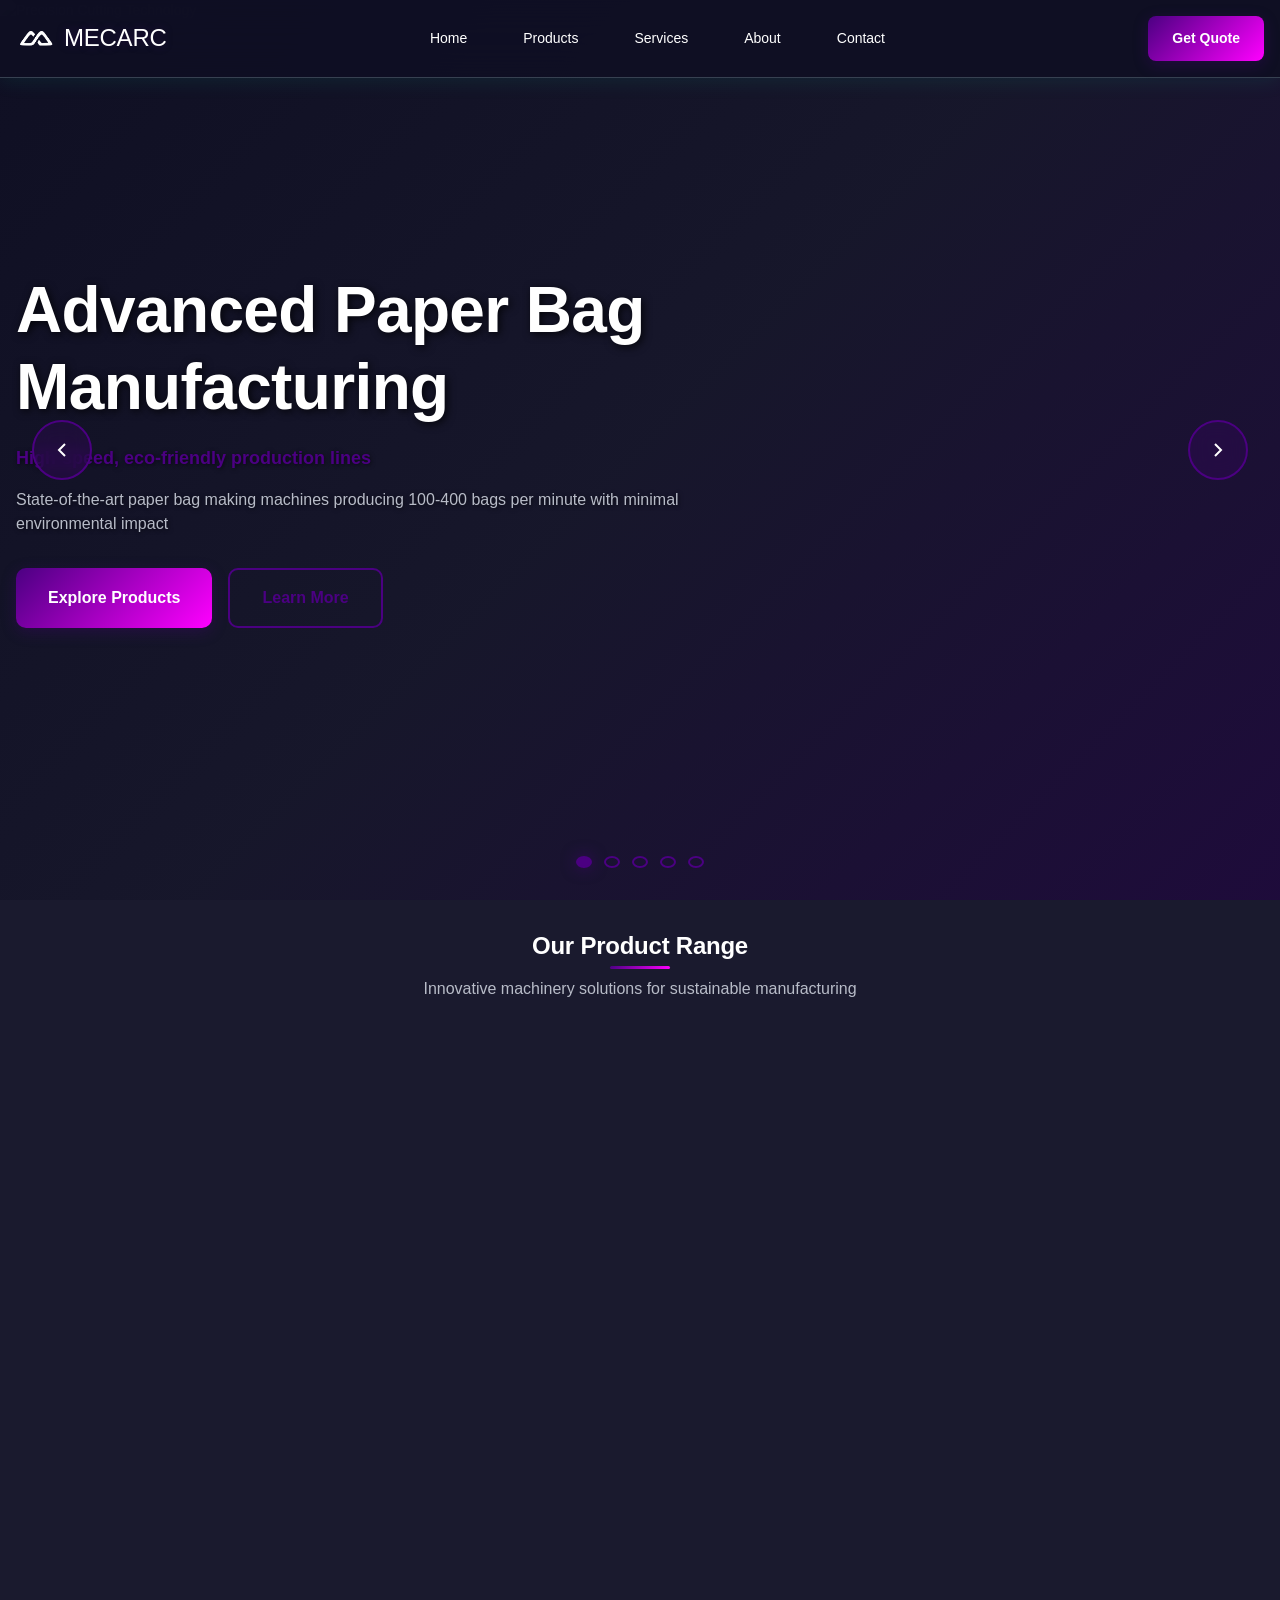
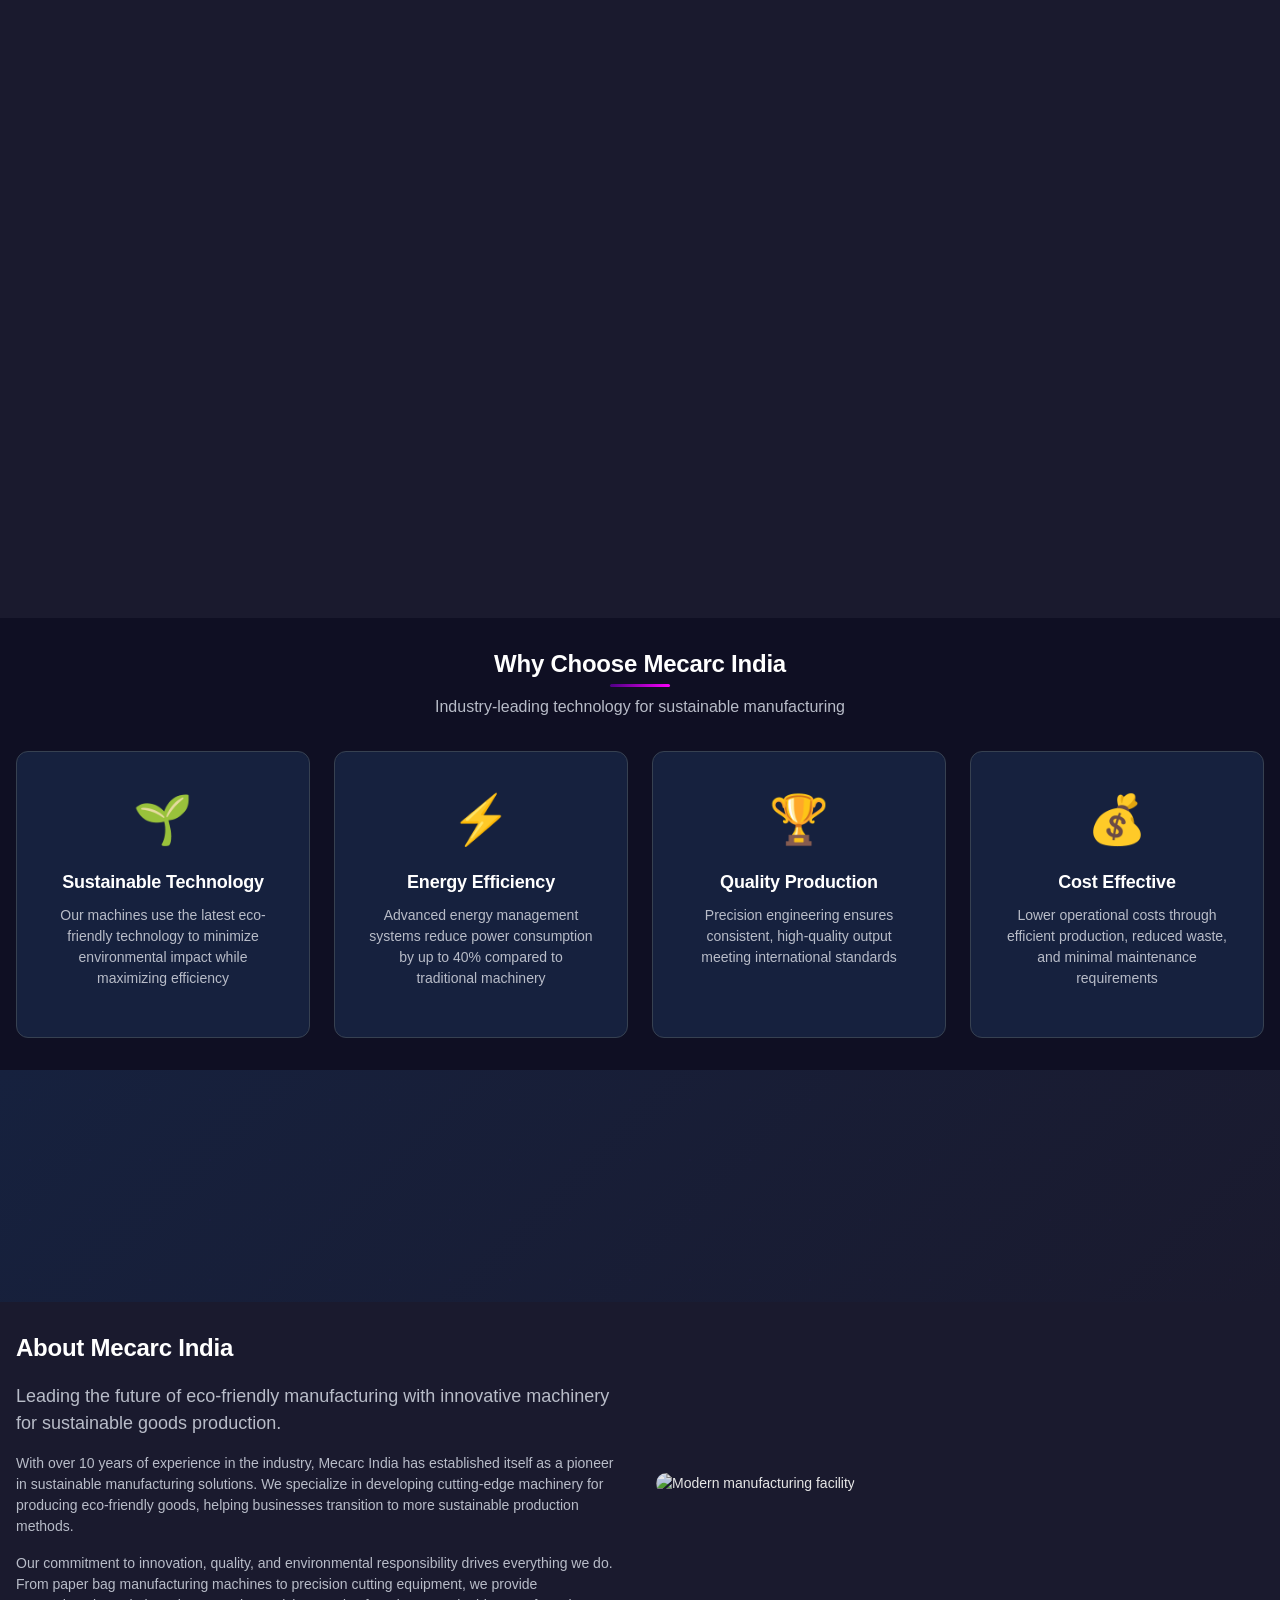
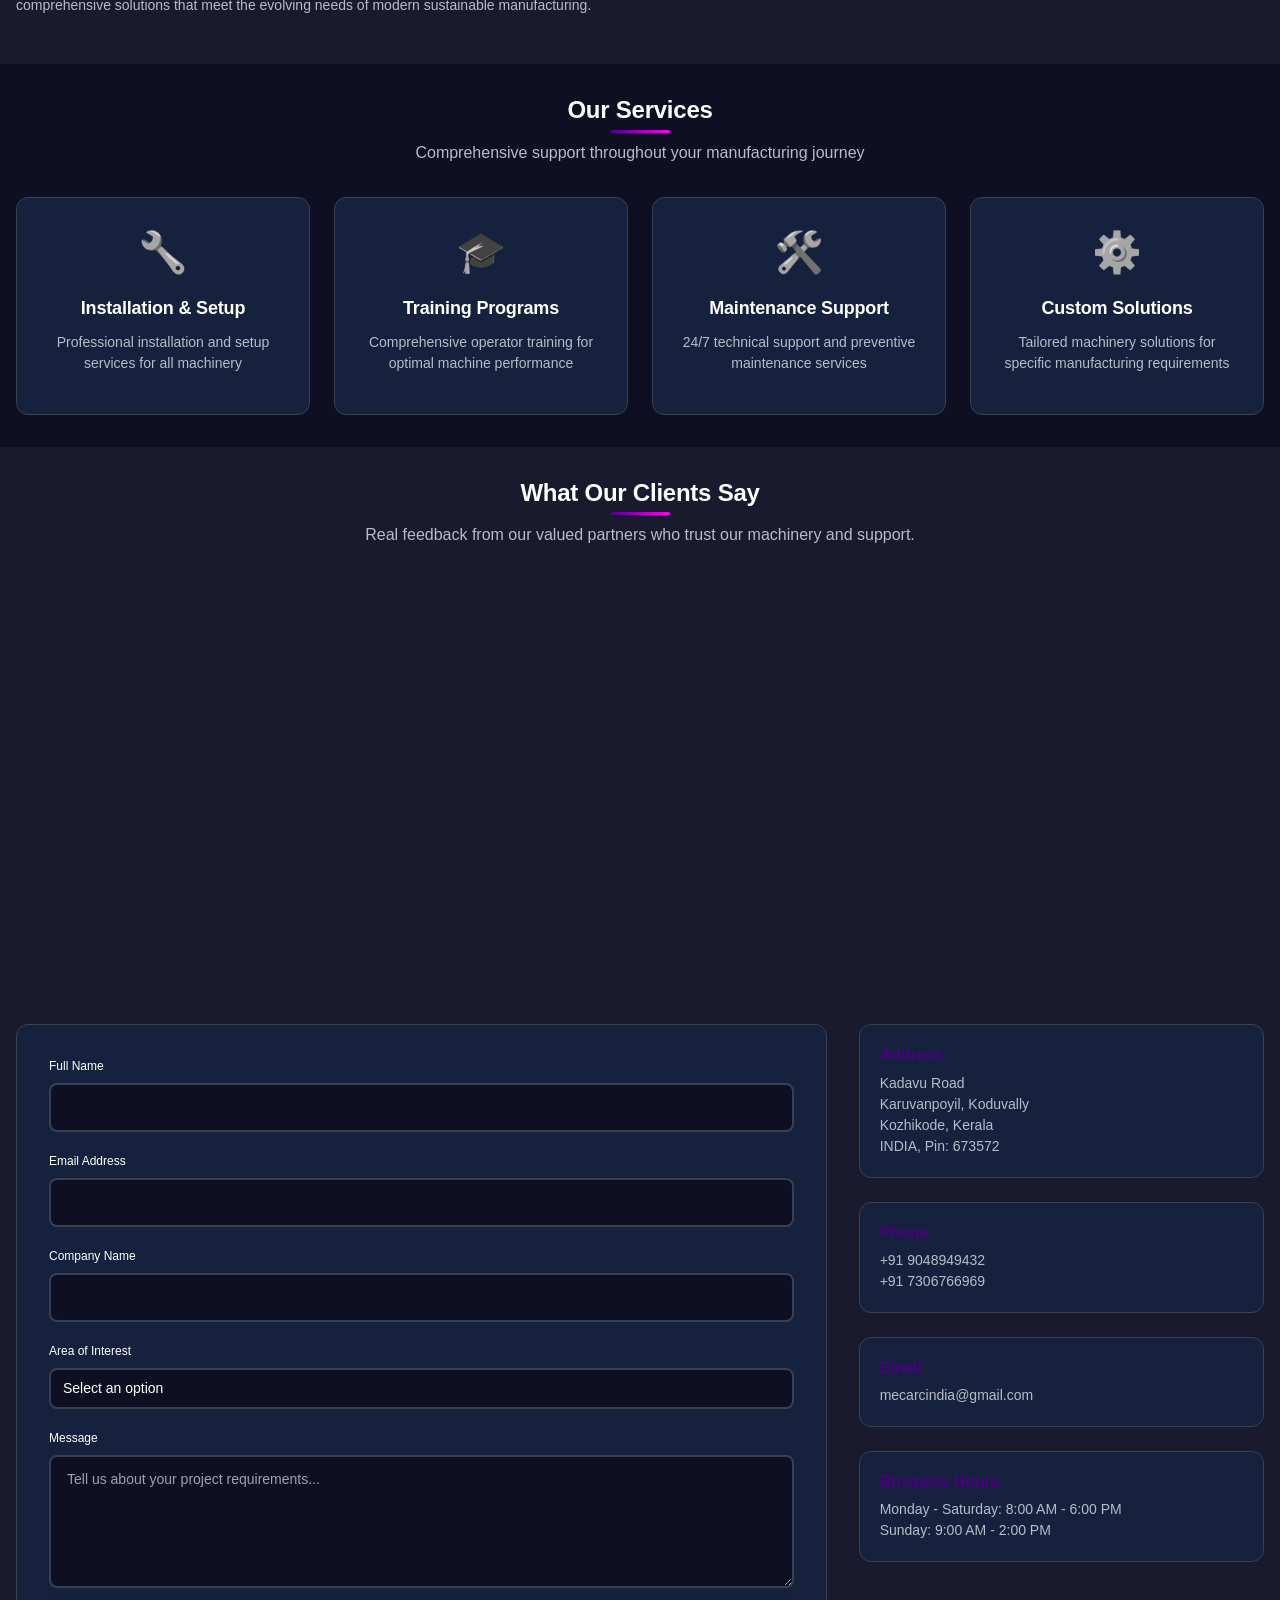
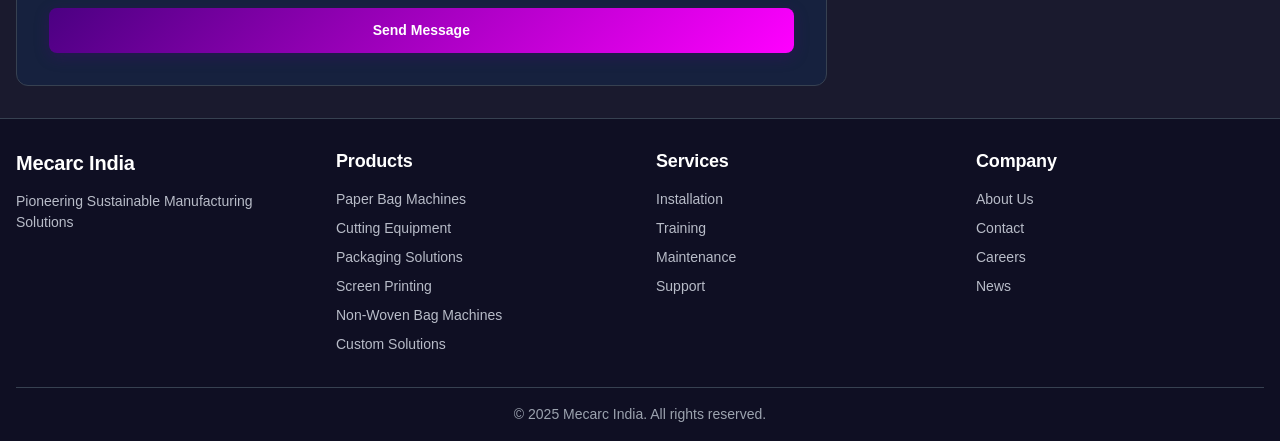
==== commit 5443b864: "allupdated latest" ====
--- a/index.html
+++ b/index.html
@@ -5,7 +5,7 @@
     <meta name="viewport" content="width=device-width, initial-scale=1.0">
     <title>MECARC</title>
     <link rel="icon" type="image/png" href="./assets/logo_main-removebg-preview.png">
-    <link rel="stylesheet" href="/style.css">
+    <link rel="stylesheet" href="./style.css">
     <link rel="preconnect" href="https://fonts.googleapis.com">
     <link rel="stylesheet" href="https://cdnjs.cloudflare.com/ajax/libs/font-awesome/7.0.1/css/all.min.css" integrity="sha512-2SwdPD6INVrV/lHTZbO2nodKhrnDdJK9/kg2XD1r9uGqPo1cUbujc+IYdlYdEErWNu69gVcYgdxlmVmzTWnetw==" crossorigin="anonymous" referrerpolicy="no-referrer" />
 <link rel="preconnect" href="https://fonts.gstatic.com" crossorigin>
@@ -199,7 +199,7 @@
                             <li>Minimal waste generation</li>
                             <li>Easy operation</li>
                         </ul>
-                        <a href="/products/product-details.html" id="paper-bag-learn-more" class="btn btn--primary">Learn More</a>
+                        <a href="./products/product-details.html" id="paper-bag-learn-more" class="btn btn--primary">Learn More</a>
                     </div>
                 </div>
 
@@ -216,7 +216,7 @@
                             <li>Automated cutting</li>
                             <li>Safety systems</li>
                         </ul>
-                        <a href="/products/product-details-cutting.html" id="cutting-equipment-learn-more" class="btn btn--primary">Learn More</a>
+                        <a href="./products/product-details-cutting.html" id="cutting-equipment-learn-more" class="btn btn--primary">Learn More</a>
                     </div>
                 </div>
 
@@ -233,13 +233,13 @@
                             <li>Automated systems</li>
                             <li>Quality control</li>
                         </ul>
-                        <a href="/products/product-details-eco-packaging.html" id="eco-packaging-learn-more" class="btn btn--primary">Learn More</a>
+                        <a href="./products/product-details-eco-packaging.html" id="eco-packaging-learn-more" class="btn btn--primary">Learn More</a>
                     </div>
                 </div>
 
                 <div class="product-card slide-animate" data-direction="right" data-delay="0">
-                    <div class="product-image">
-                        <img src="/assets/Screen Printing Machine.png" alt="Screen Printing Machine" class="lazy-image loaded">
+                    <div class="product-image Screen-Printingimg" class="Printingimgbcdimg">
+                        <img src="./assets/Screen Printing Machine.png" alt="Screen Printing Machine" class="lazy-image loaded">
                     </div>
                     <div class="product-content">
                         <h3>Screen Printing Machine</h3>
@@ -250,13 +250,13 @@
                             <li>Durable construction</li>
                             <li>Easy adjustments</li>
                         </ul>
-                        <a href="/products/product-details-screen-printing.html" id="screen-printing-learn-more" class="btn btn--primary">Learn More</a>
+                        <a href="./products/product-details-screen-printing.html" id="screen-printing-learn-more" class="btn btn--primary">Learn More</a>
                     </div>
                 </div>
 
                 <div class="product-card slide-animate" data-direction="left" data-delay="200">
                     <div class="product-image">
-                        <img src="/assets/cleaned_image (1).png" alt="Non-Woven Bag Making Machine" class="lazy-image loaded">
+                        <img src="./assets/cleaned_image (1).png" alt="Non-Woven Bag Making Machine" class="lazy-image loaded">
                     </div>
                     <div class="product-content">
                         <h3>Non-Woven Bag Making Machines</h3>
@@ -267,13 +267,13 @@
                             <li>High production speed</li>
                             <li>Eco-friendly alternative</li>
                         </ul>
-                        <a href="/products/product-details-non-woven.html" id="non-woven-learn-more" class="btn btn--primary">Learn More</a>
+                        <a href="./products/product-details-non-woven.html" id="non-woven-learn-more" class="btn btn--primary">Learn More</a>
                     </div>
                 </div>
 
                 <div class="product-card slide-animate" data-direction="right" data-delay="400">
                     <div class="product-image">
-                        <img src="/assets/Paper Straw Making Machines.jpeg" alt="Paper Straw Making Machine" class="lazy-image loaded">
+                        <img src="./assets/Paper Straw Making Machines.jpeg" alt="Paper Straw Making Machine" class="lazy-image loaded">
                     </div>
                     <div class="product-content">
                         <h3>Paper Straw Making Machines</h3>
@@ -284,7 +284,7 @@
                             <li>Food-grade materials</li>
                             <li>Adjustable straw diameter</li>
                         </ul>
-                        <a href="/products/product-details-paper-straw.html" id="paper-straw-learn-more" class="btn btn--primary">Learn More</a>
+                        <a href="./products/product-details-paper-straw.html" id="paper-straw-learn-more" class="btn btn--primary">Learn More</a>
                     </div>
                 </div>
 
@@ -508,7 +508,7 @@
                     </div>
                     <div class="contact-item">
                         <h4><i class="fa-solid fa-clock"></i> Business Hours</h4>
-                        <p>Monday - Saturday: 8:00 AM - 6:00 PM<br>Saturday: 9:00 AM - 2:00 PM</p>
+                        <p>Monday - Saturday: 8:00 AM - 6:00 PM<br>Sunday: 9:00 AM - 2:00 PM</p>
                     </div>
                 </div>
             </div>
--- a/style.css
+++ b/style.css
@@ -1395,6 +1395,14 @@
   filter: brightness(0.9) contrast(1.1);
 }
 
+/* Fix for Screen Printing Machine image zoom */
+.Screen-Printingimg .lazy-image {
+  object-fit: contain;
+}
+.Screen-Printingimg .lazy-image {
+  background: white !important;
+}
+
 .product-card:hover .product-image .lazy-image {
   transform: scale(1.1);
   filter: brightness(1) contrast(1.2);
@@ -1845,6 +1853,11 @@
 .contact-item p {
   color: var(--dark-text-secondary);
   margin: 0;
+}
+
+.contact-item p a {
+  color: var(--dark-text-secondary);
+  transition: color var(--duration-fast) var(--ease-standard);
 }
 
 /* Footer */
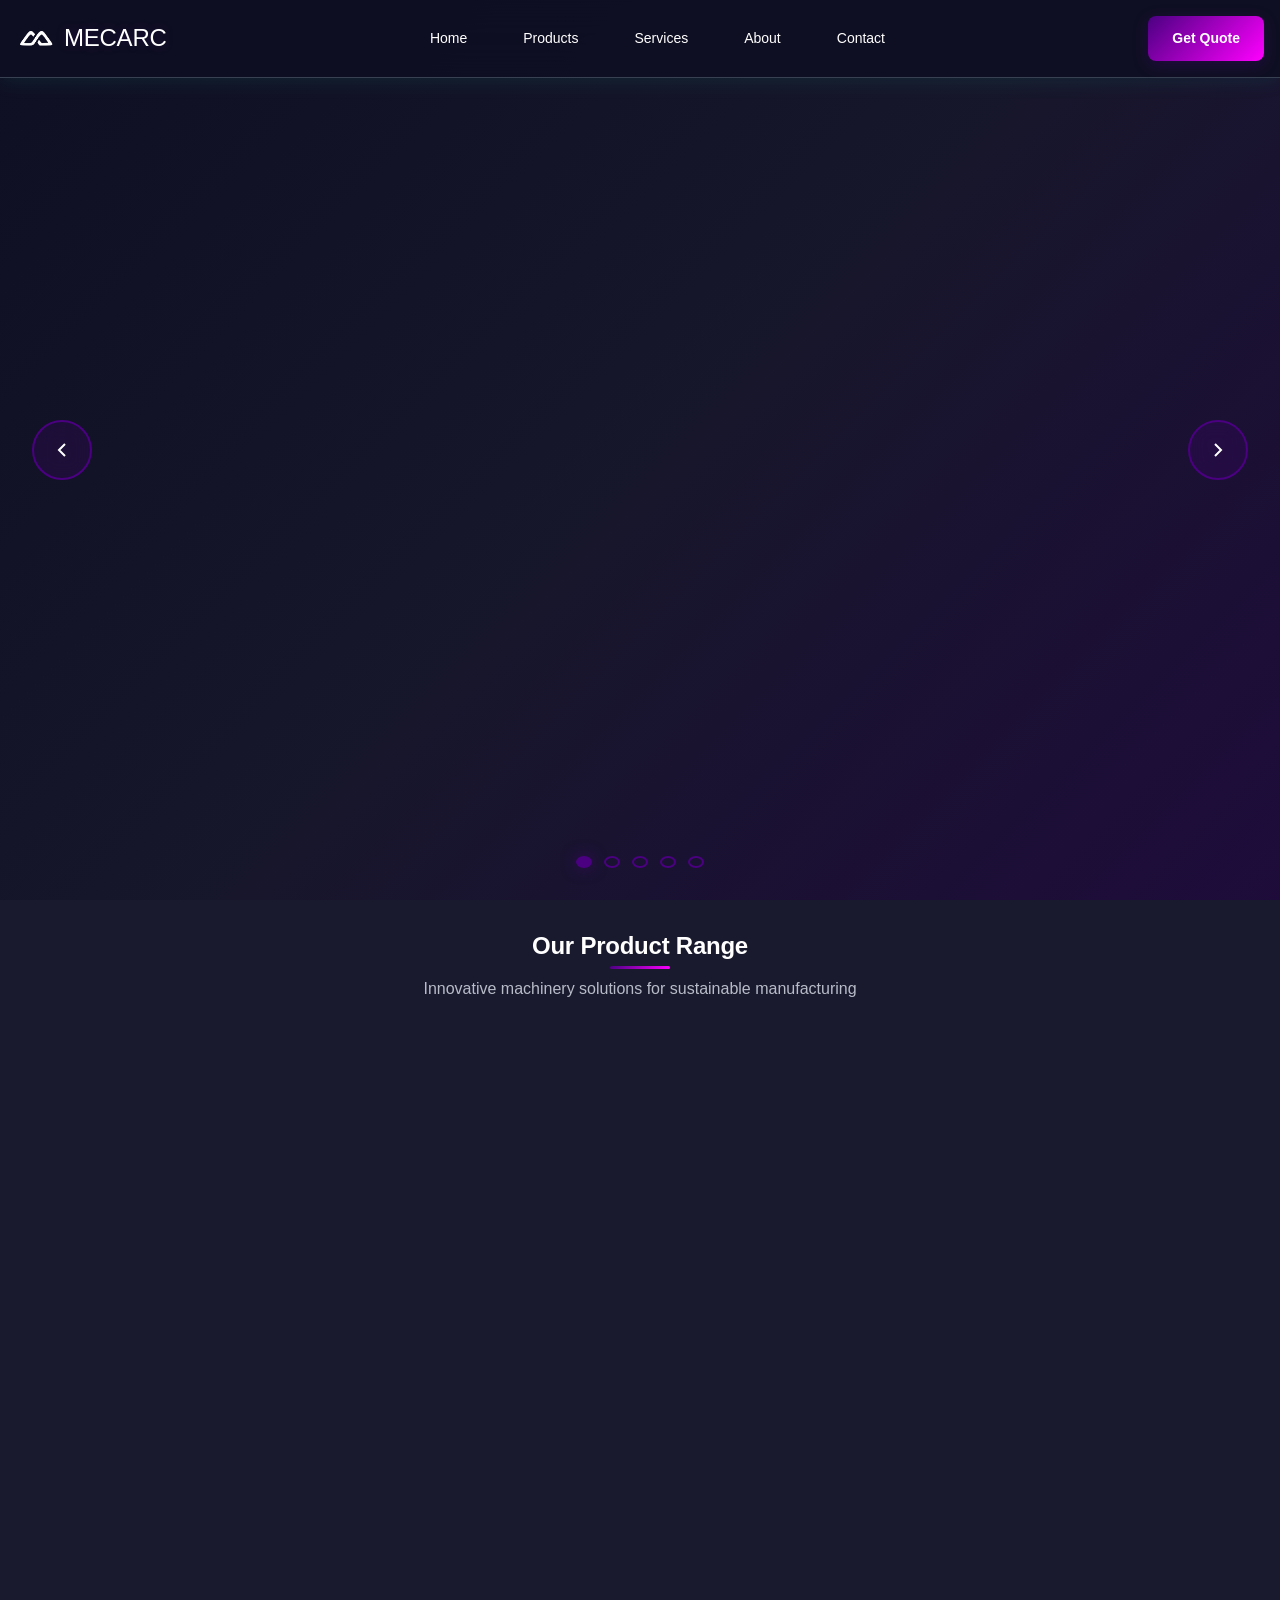
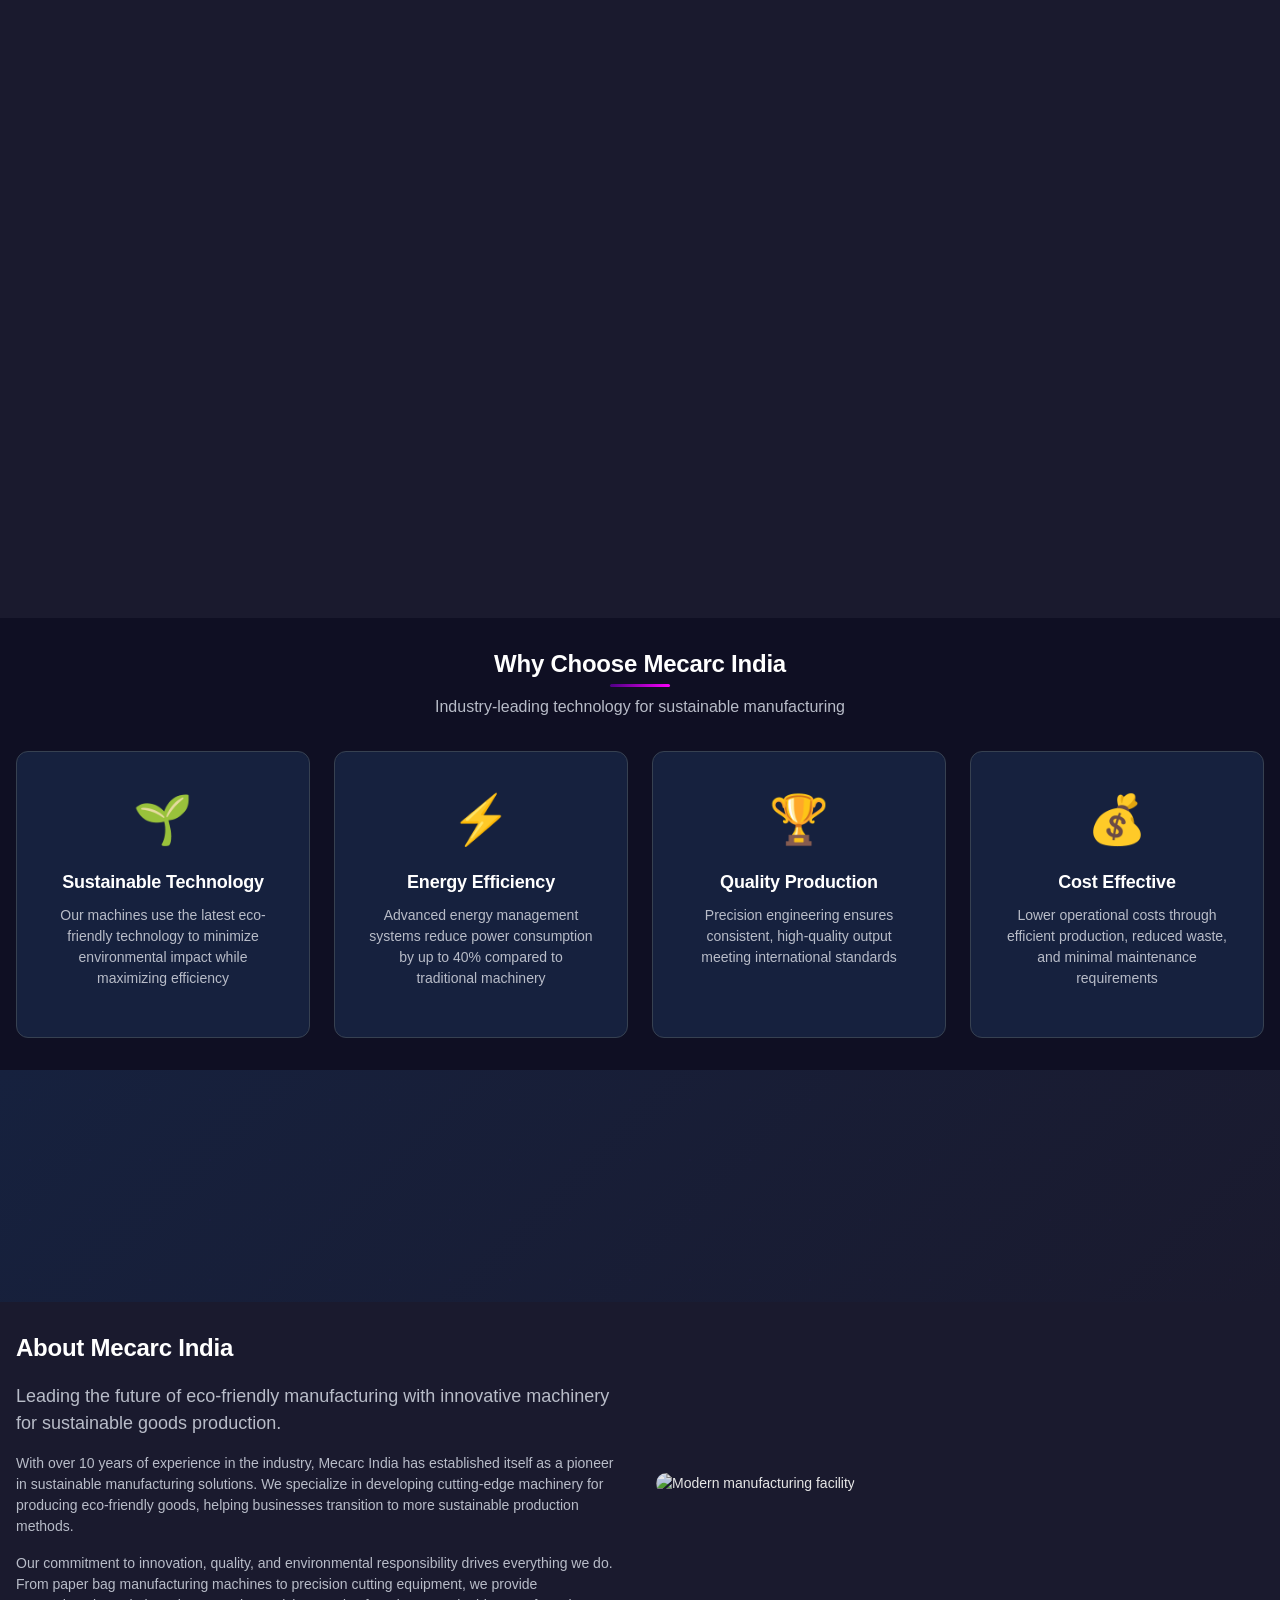
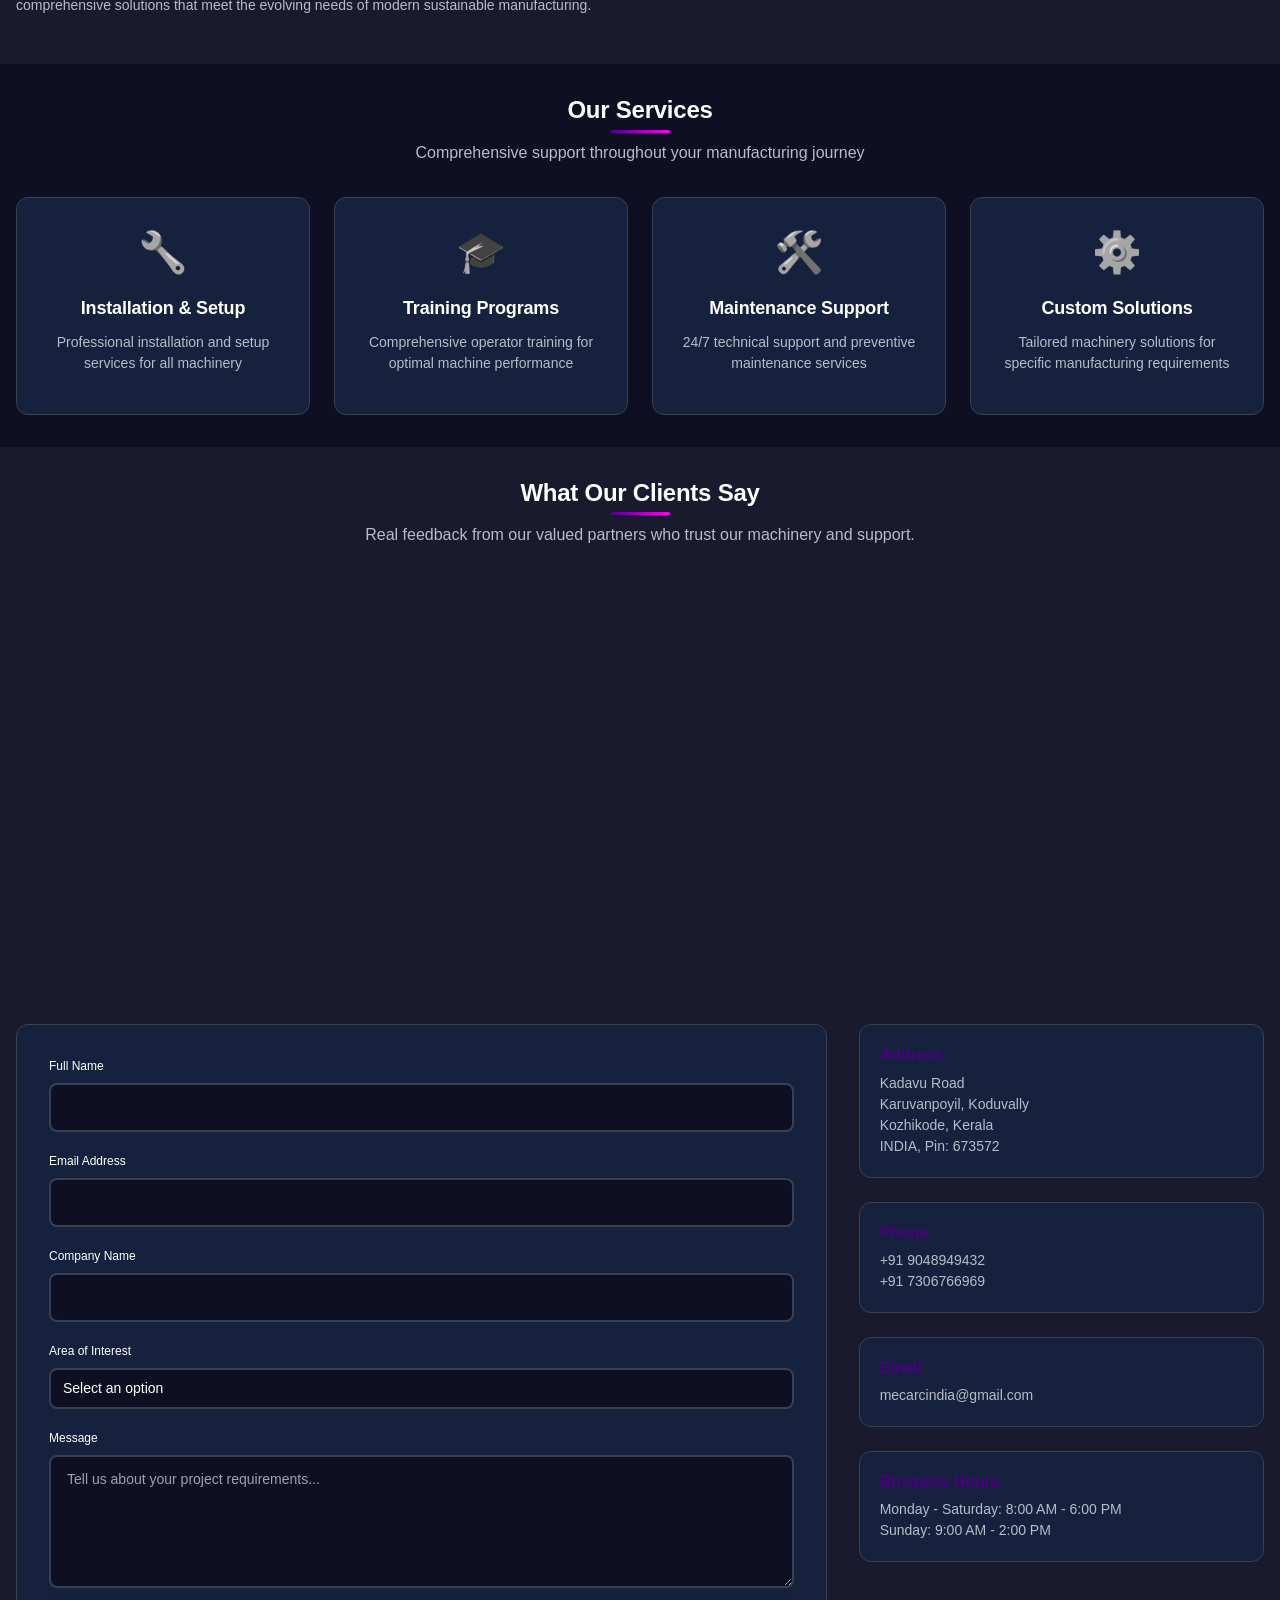
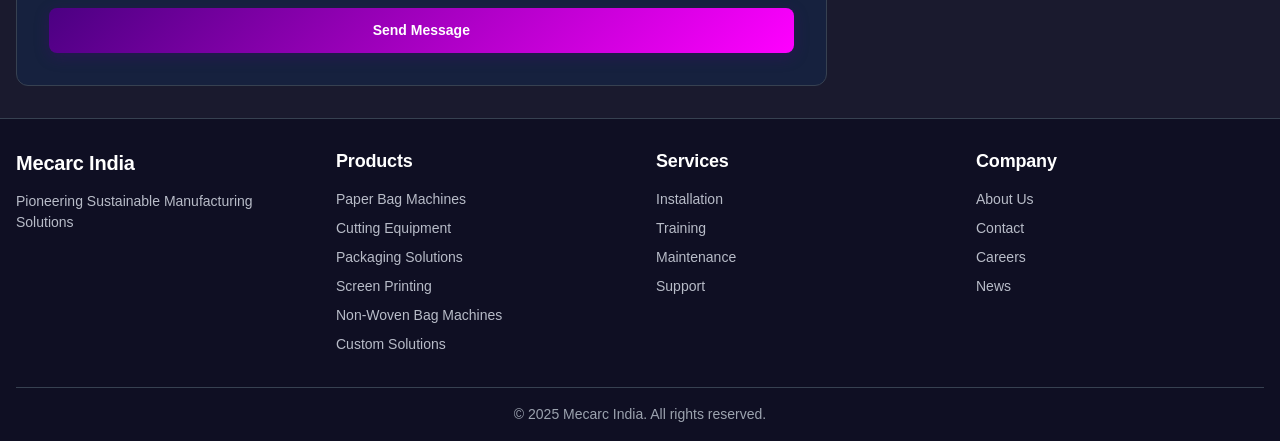
==== commit c875ac53: "phone updated" ====
--- a/index.html
+++ b/index.html
@@ -499,8 +499,11 @@
                         <p>Kadavu Road <br> Karuvanpoyil, Koduvally <br> Kozhikode, Kerala <br> INDIA, Pin: 673572</p>
                     </div>
                     <div class="contact-item">
-                        <h4><i class="fa-solid fa-phone"></i> Phone</h4>
-                        <p>+91 9048949432 <br> +91 7306766969</p>
+                        <h4><i class="fa-solid fa-phone"></i> Phone</h4>                        
+                        <p>
+                            <a href="tel:+919048949432">+91 9048949432</a> <br> 
+                            <a href="tel:+917306766969">+91 7306766969</a>
+                        </p>
                     </div>
                     <div class="contact-item">
                         <h4><i class="fa-solid fa-envelope"></i> Email</h4>
